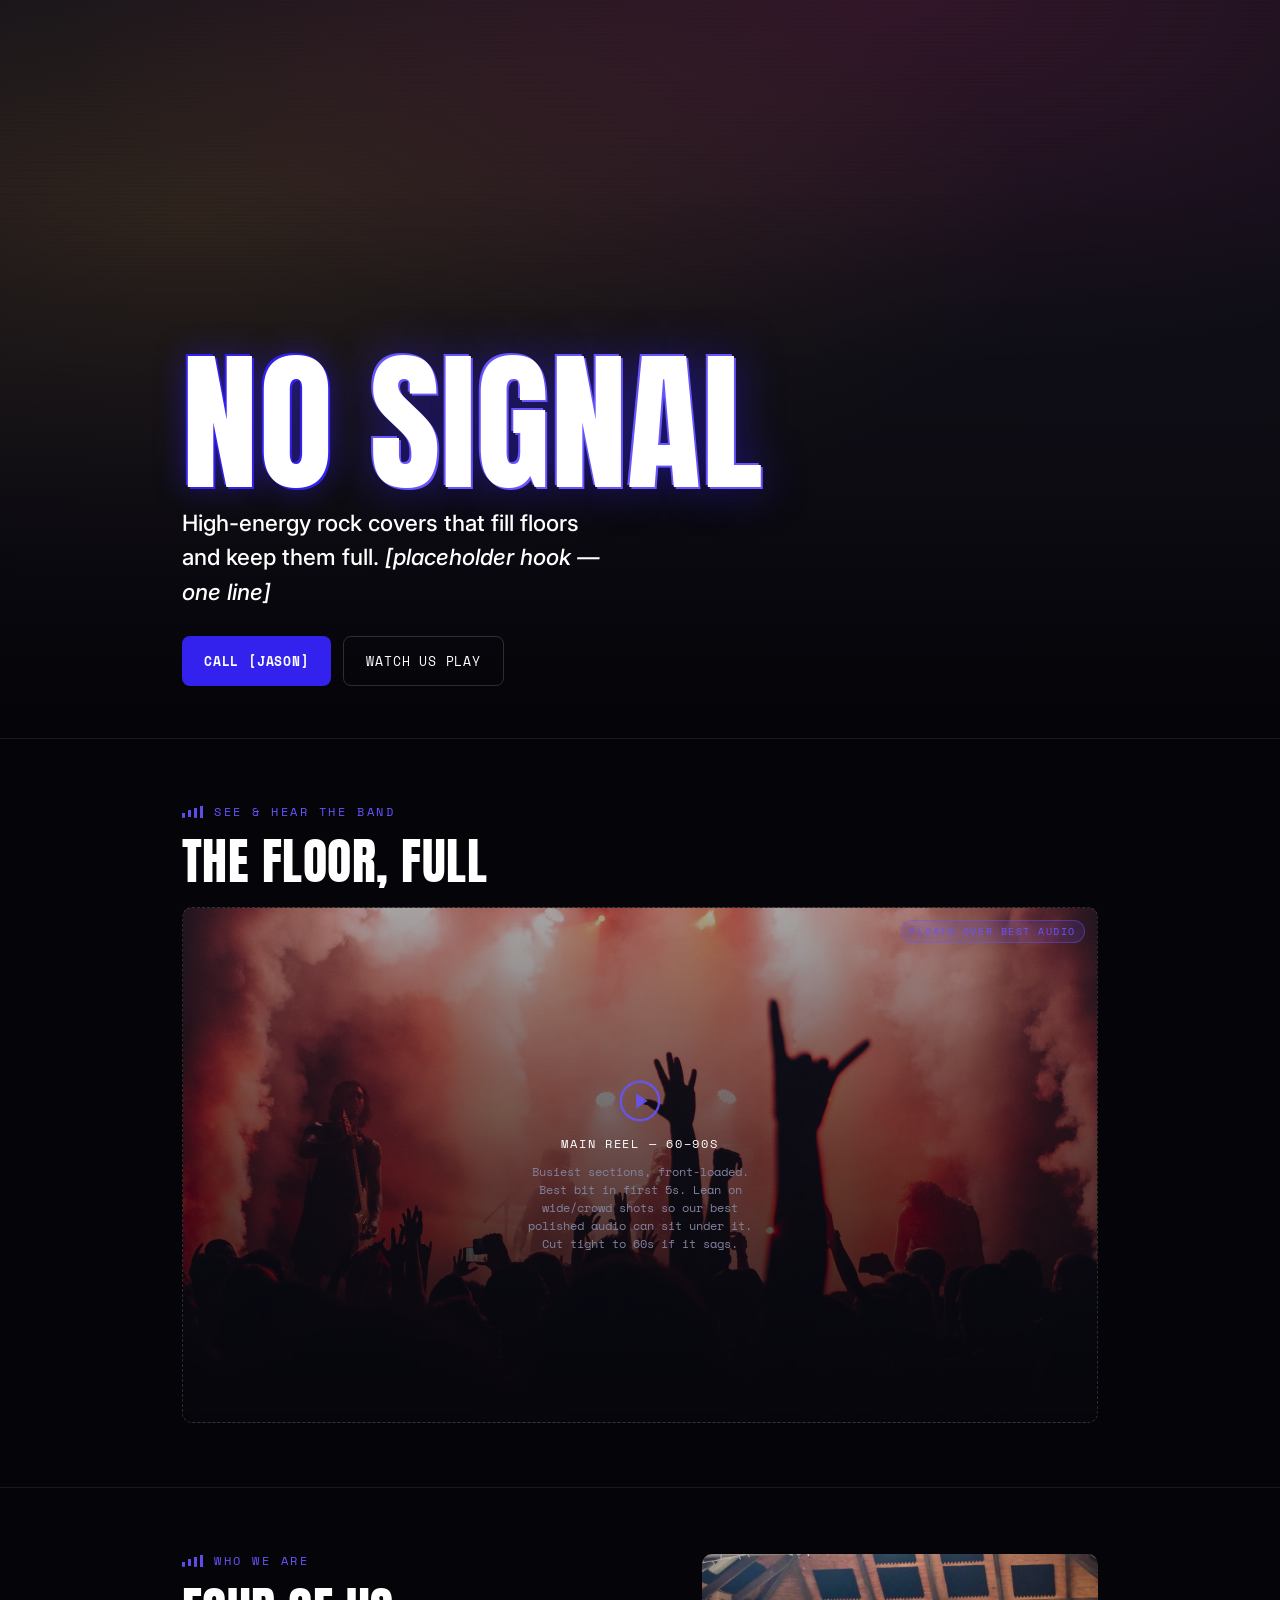
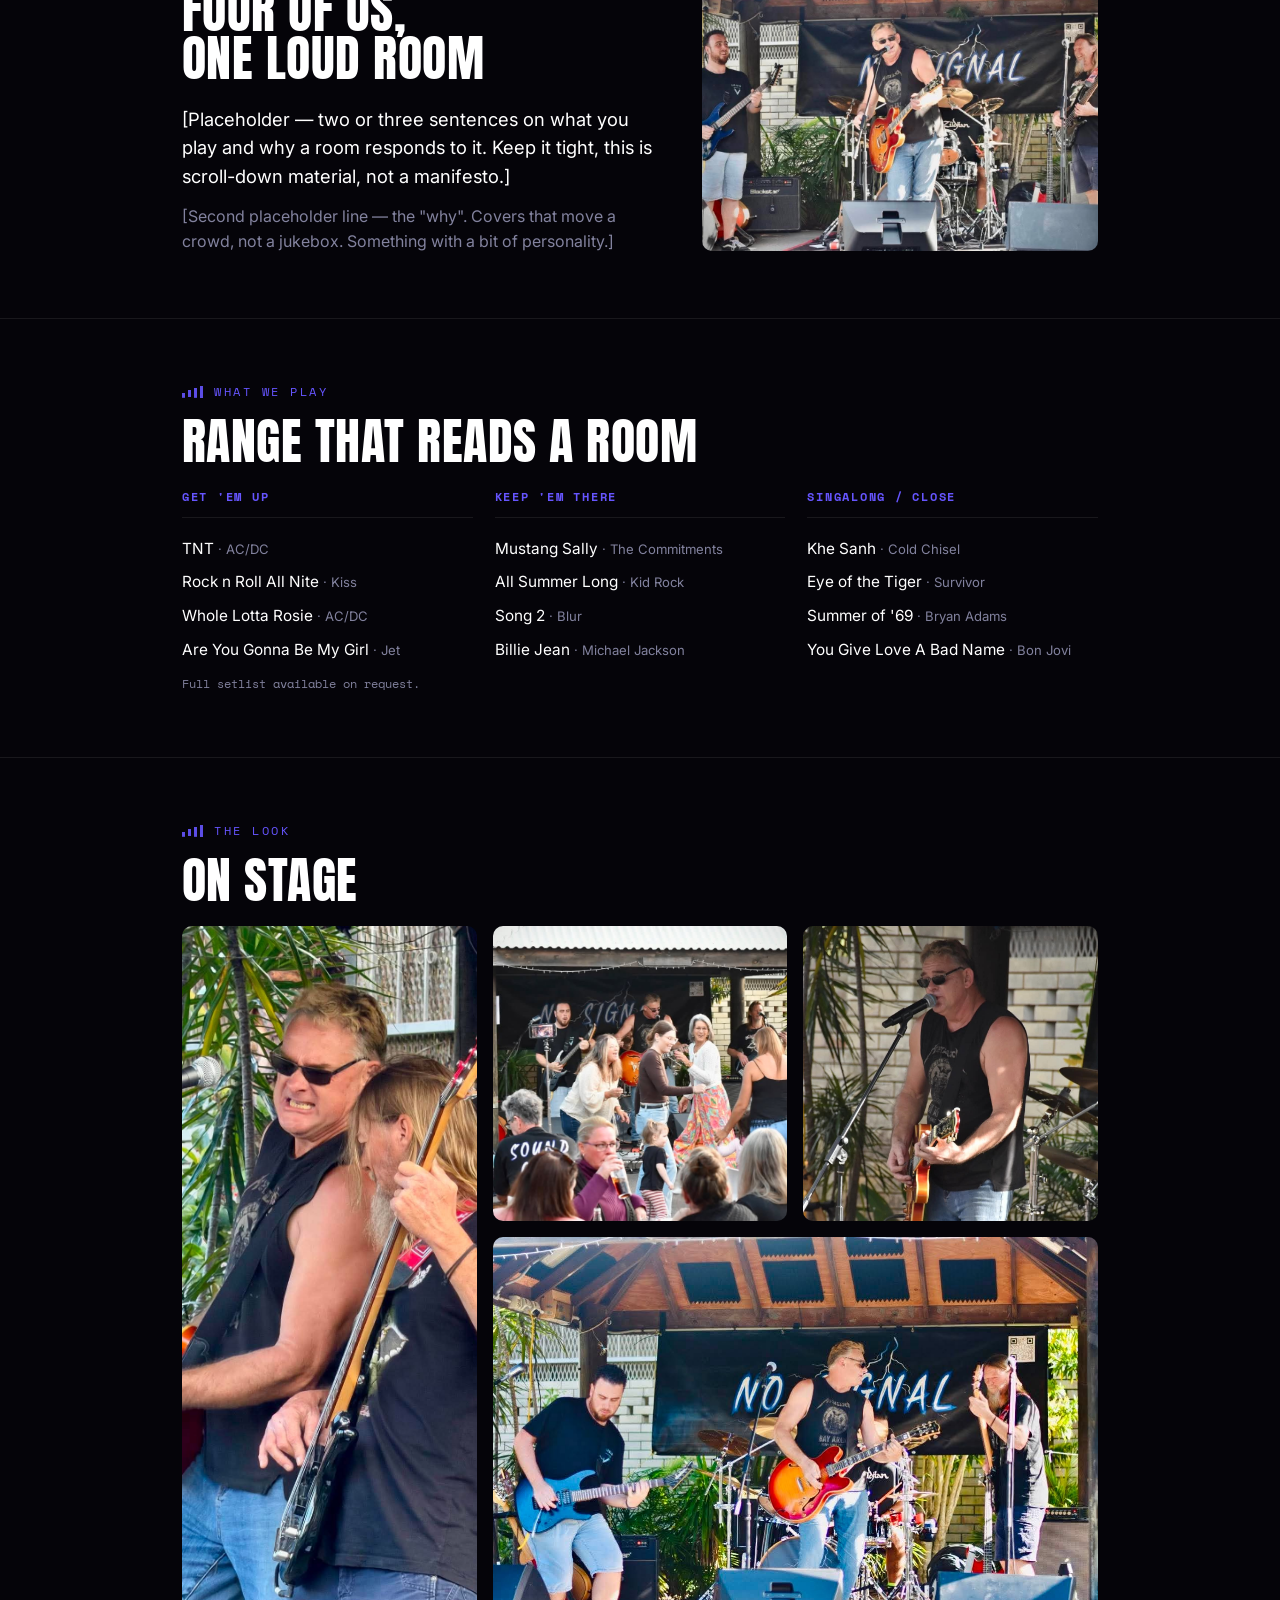
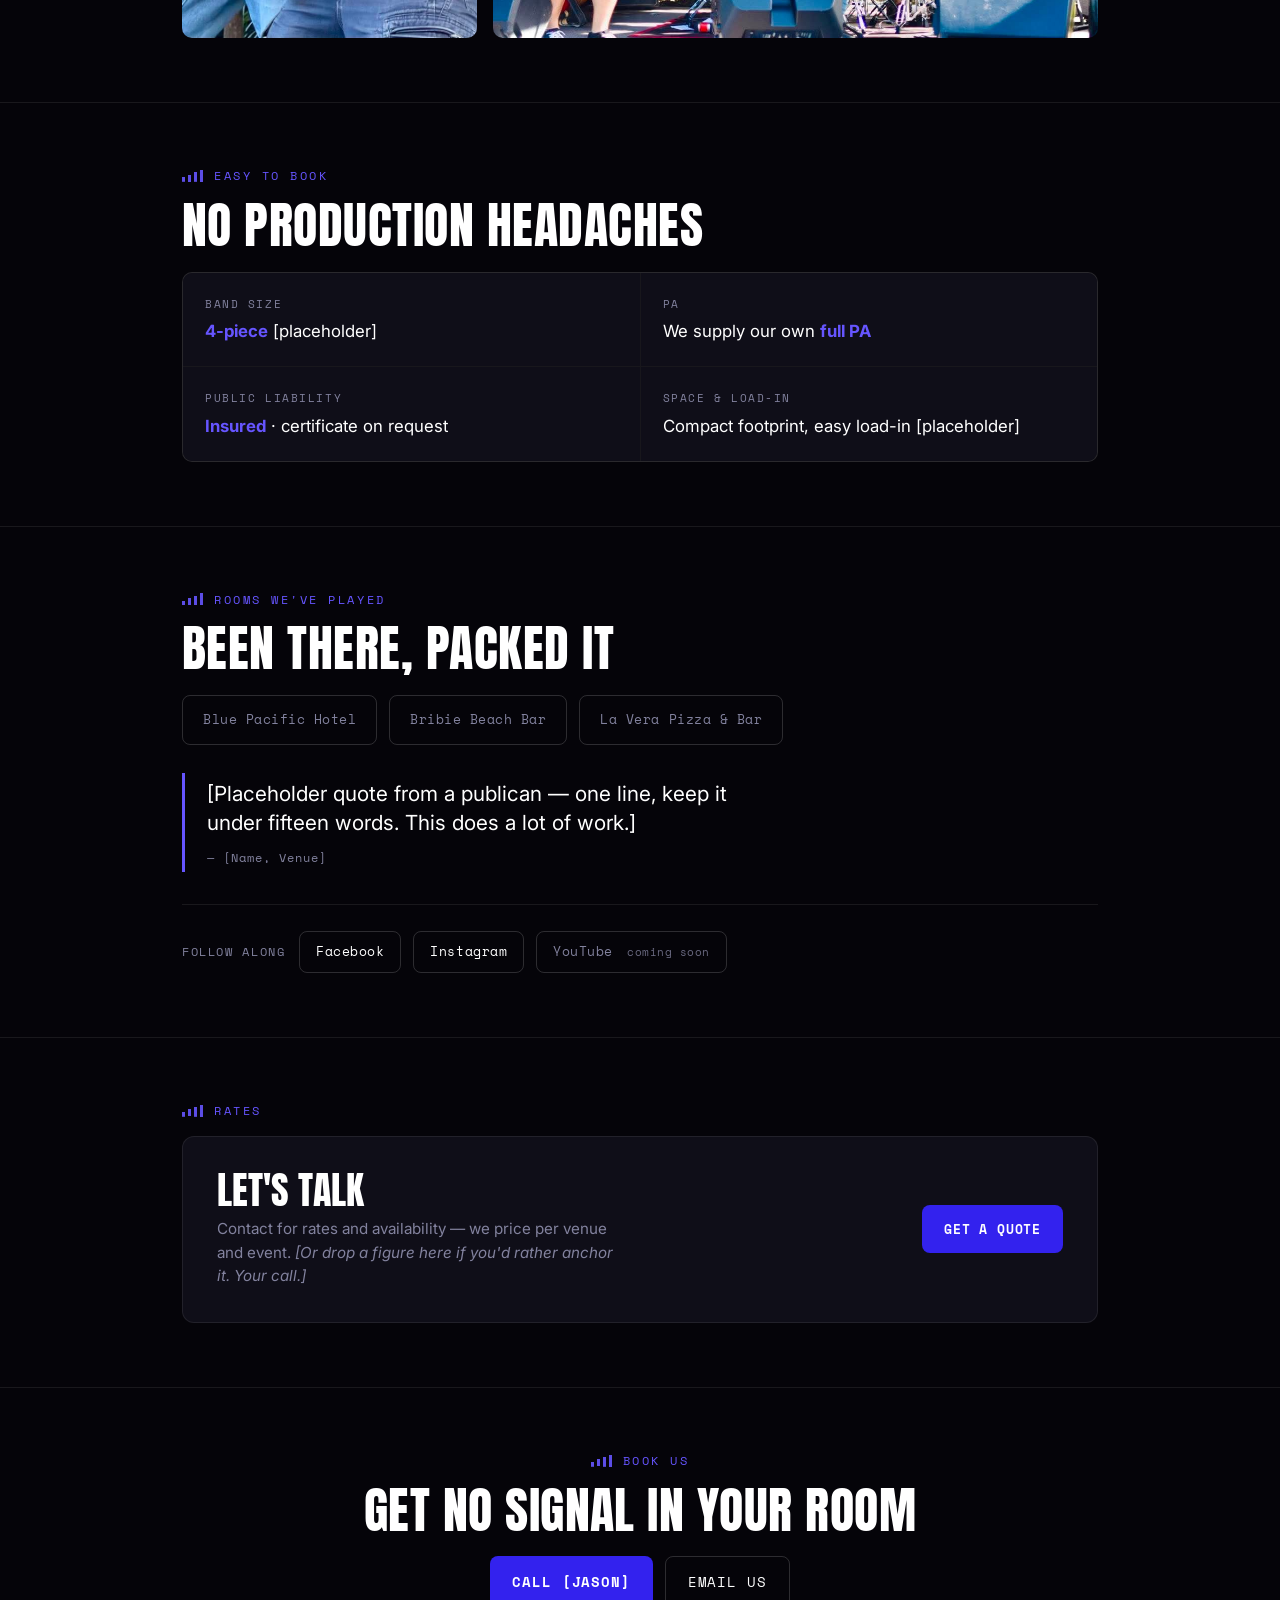
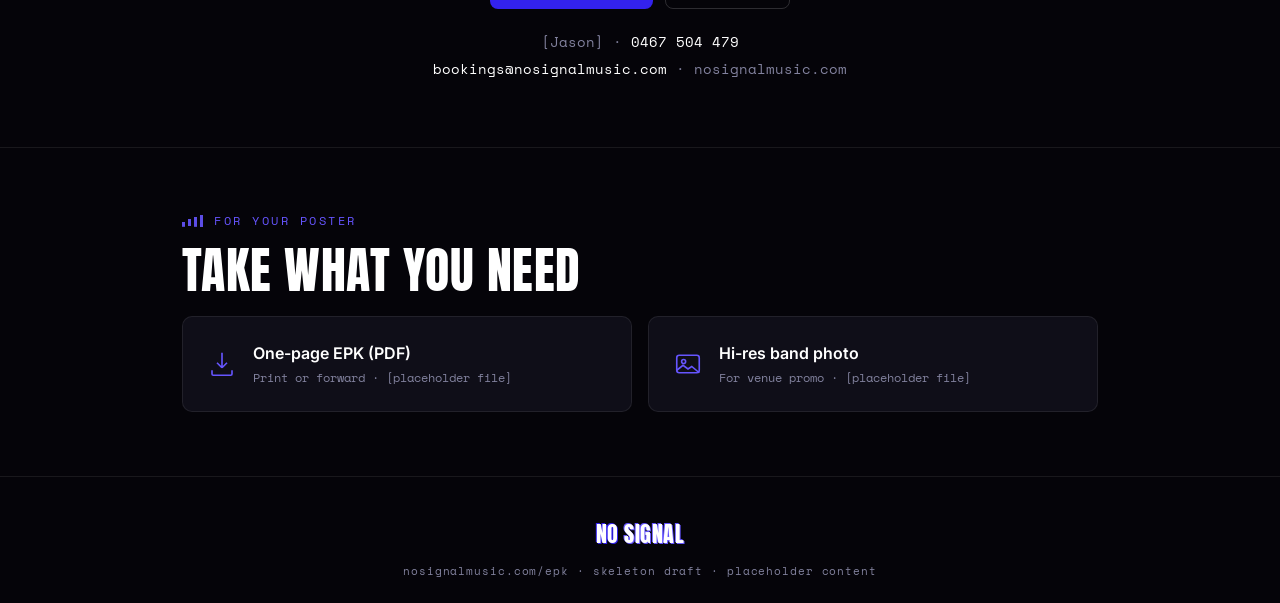
==== epk/index.html @ 26cad5c0 "Add EPK sub-site at /epk Standalone one-page EPK for handing to prospective venues, built to match t" ====
<!DOCTYPE html>
<html lang="en">
<head>
<meta charset="UTF-8">
<meta name="viewport" content="width=device-width, initial-scale=1.0">
<title>No Signal — EPK</title>
<link rel="preconnect" href="https://fonts.googleapis.com">
<link rel="preconnect" href="https://fonts.gstatic.com" crossorigin>
<link href="https://fonts.googleapis.com/css2?family=Anton&family=Inter:wght@400;500;600;700&family=Space+Mono:wght@400;700&display=swap" rel="stylesheet">
<style>
  :root{
    --ink:#050409;
    --panel:#0F0E18;
    --panel-2:#171625;
    --blue:#3322EE;
    --blue-bright:#6655FF;
    --glow:rgba(51,34,238,.5);
    --magenta:#E23E7A;
    --paper:#FFFFFF;
    --muted:#82829E;
    --line:rgba(255,255,255,0.08);
    --line-strong:rgba(255,255,255,0.16);
    --display:'Anton',Impact,sans-serif;
    --body:'Inter',system-ui,sans-serif;
    --mono:'Space Mono',ui-monospace,monospace;
    --maxw:960px;
  }

  *{box-sizing:border-box;margin:0;padding:0;}

  html{scroll-behavior:smooth;}

  body{
    background:var(--ink);
    color:var(--paper);
    font-family:var(--body);
    line-height:1.55;
    -webkit-font-smoothing:antialiased;
    padding-bottom:64px; /* room for mobile contact bar */
  }

  .wrap{max-width:var(--maxw);margin:0 auto;padding:0 22px;}

  /* ---- shared type ---- */
  .eyebrow{
    font-family:var(--mono);
    font-size:.72rem;
    letter-spacing:.22em;
    text-transform:uppercase;
    color:var(--blue-bright);
    display:flex;align-items:center;gap:10px;
    margin-bottom:16px;
  }
  .eyebrow::before{
    content:"";
    display:inline-block;
    width:22px;height:12px;
    background:
      linear-gradient(var(--blue-bright),var(--blue-bright)) 0 100%/3px 40% no-repeat,
      linear-gradient(var(--blue-bright),var(--blue-bright)) 6px 100%/3px 62% no-repeat,
      linear-gradient(var(--blue-bright),var(--blue-bright)) 12px 100%/3px 82% no-repeat,
      linear-gradient(var(--blue-bright),var(--blue-bright)) 18px 100%/3px 100% no-repeat;
    opacity:.9;
  }

  h2.section-title{
    font-family:var(--display);
    font-weight:400;
    font-size:clamp(2rem,5.5vw,3.1rem);
    line-height:.98;
    letter-spacing:.01em;
    text-transform:uppercase;
    margin-bottom:22px;
  }

  section{padding:64px 0;border-top:1px solid var(--line);}

  /* ---- placeholder slots (the content map) ---- */
  .slot{
    position:relative;
    border:1.5px dashed var(--line-strong);
    border-radius:10px;
    background:
      repeating-linear-gradient(45deg,rgba(255,255,255,.012) 0 12px,transparent 12px 24px),
      var(--panel);
    display:flex;flex-direction:column;align-items:center;justify-content:center;
    text-align:center;
    padding:28px 22px;
    gap:10px;
    color:var(--muted);
  }
  .slot .glyph{color:var(--blue-bright);opacity:.85;}
  .slot .slot-label{
    font-family:var(--mono);
    font-size:.78rem;
    letter-spacing:.14em;
    text-transform:uppercase;
    color:var(--paper);
  }
  .slot .slot-spec{
    font-family:var(--mono);
    font-size:.72rem;
    color:var(--muted);
    max-width:34ch;
  }
  .slot.sync-critical{border-color:var(--magenta);}
  .slot.sync-critical .glyph{color:var(--magenta);}
  .tag{
    font-family:var(--mono);
    font-size:.6rem;letter-spacing:.16em;text-transform:uppercase;
    padding:3px 8px;border-radius:999px;
    position:absolute;top:12px;right:12px;
  }
  .tag.sc{background:rgba(226,62,122,.14);color:var(--magenta);border:1px solid rgba(226,62,122,.4);}
  .tag.fl{background:rgba(102,85,255,.14);color:var(--blue-bright);border:1px solid rgba(102,85,255,.4);}

  .video-slot{aspect-ratio:16/9;}
  .photo-slot{aspect-ratio:4/3;}
  .photo-frame{position:relative;border-radius:10px;overflow:hidden;background:var(--panel);}
  .photo-frame img{width:100%;height:100%;object-fit:cover;display:block;}

  /* ---- HERO ---- */
  .hero{
    position:relative;
    border-top:none;
    padding:0;
    min-height:82vh;
    display:flex;align-items:flex-end;
    overflow:hidden;
  }
  .hero-media{
    position:absolute;inset:0;
    background:
      radial-gradient(120% 90% at 70% 0%,rgba(226,62,122,.16),transparent 55%),
      radial-gradient(120% 90% at 15% 30%,rgba(242,169,59,.14),transparent 55%),
      var(--panel);
    display:flex;align-items:center;justify-content:center;
  }
  /* scanline / lost-signal texture — the name motif */
  .hero-media::after{
    content:"";position:absolute;inset:0;
    background:repeating-linear-gradient(to bottom,rgba(255,255,255,.035) 0 1px,transparent 1px 4px);
    mix-blend-mode:overlay;pointer-events:none;
    animation:drift 8s linear infinite;
  }
  @keyframes drift{from{background-position:0 0;}to{background-position:0 40px;}}
  .hero-media .slot{
    border:none;background:none;
  }
  .hero-media .glyph{width:56px;height:56px;}
  .hero-video{
    position:absolute;inset:0;
    width:100%;height:100%;
    object-fit:cover;
  }
  .hero-scrim{
    position:absolute;inset:0;
    background:linear-gradient(to top,var(--ink) 4%,rgba(12,11,16,.5) 40%,transparent 75%);
    pointer-events:none;
  }
  .hero-content{position:relative;z-index:2;width:100%;padding-bottom:52px;}
  .hero-name{
    font-family:var(--display);
    font-weight:400;
    font-size:clamp(4.2rem,17vw,9.5rem);
    line-height:.82;
    text-transform:uppercase;
    letter-spacing:.005em;
    color:var(--paper);
    text-shadow:2px 2px 0 var(--blue),-2px -2px 0 var(--blue),0 0 30px var(--glow);
  }
  .hero-name .sig{text-shadow:2px 2px 0 var(--blue-bright),-2px -2px 0 var(--blue-bright),0 0 44px var(--glow);}
  .hero-hook{
    font-size:clamp(1.05rem,2.6vw,1.4rem);
    color:var(--paper);
    max-width:30ch;
    margin:20px 0 26px;
    font-weight:500;
  }
  .cta-row{display:flex;flex-wrap:wrap;gap:12px;}
  .btn{
    font-family:var(--mono);
    font-size:.82rem;letter-spacing:.06em;text-transform:uppercase;
    text-decoration:none;
    padding:14px 22px;border-radius:8px;
    display:inline-flex;align-items:center;gap:9px;
    transition:transform .12s ease,background .2s ease,border-color .2s ease;
  }
  .btn-primary{background:var(--blue);color:#fff;font-weight:700;}
  .btn-primary:hover{transform:translateY(-2px);background:var(--blue-bright);box-shadow:0 0 16px var(--glow);}
  .btn-ghost{border:1px solid var(--line-strong);color:var(--paper);}
  .btn-ghost:hover{border-color:var(--blue-bright);color:var(--blue-bright);}

  /* ---- who we are ---- */
  .split{display:grid;grid-template-columns:1.1fr .9fr;gap:36px;align-items:center;}
  .lede{font-size:1.15rem;color:var(--paper);}
  .lede + p{color:var(--muted);margin-top:14px;}

  /* ---- setlist ---- */
  .setlist-grid{display:grid;grid-template-columns:repeat(3,1fr);gap:22px;}
  .set-col h3{
    font-family:var(--mono);font-size:.78rem;letter-spacing:.14em;text-transform:uppercase;
    color:var(--blue-bright);margin-bottom:14px;padding-bottom:10px;border-bottom:1px solid var(--line);
  }
  .set-col ul{list-style:none;}
  .set-col li{padding:5px 0;color:var(--paper);font-size:.96rem;}
  .set-col li span{color:var(--muted);font-size:.82rem;}
  .placeholder-note{color:var(--muted);font-family:var(--mono);font-size:.72rem;margin-top:8px;}

  /* ---- gallery ---- */
  .gallery{display:grid;grid-template-columns:repeat(3,1fr);gap:16px;}
  .gallery .photo-slot{aspect-ratio:1/1;}
  .gallery .tall{grid-row:span 2;aspect-ratio:auto;}
  .gallery .wide{grid-column:span 2;aspect-ratio:auto;}

  /* ---- logistics ---- */
  .spec-list{display:grid;grid-template-columns:repeat(2,1fr);gap:1px;background:var(--line);border:1px solid var(--line);border-radius:10px;overflow:hidden;}
  .spec-item{background:var(--panel);padding:22px;}
  .spec-item .k{font-family:var(--mono);font-size:.7rem;letter-spacing:.14em;text-transform:uppercase;color:var(--muted);margin-bottom:6px;}
  .spec-item .v{font-size:1.05rem;color:var(--paper);}
  .spec-item .v strong{color:var(--blue-bright);}

  /* ---- social proof ---- */
  .venues{display:flex;flex-wrap:wrap;gap:12px;margin-bottom:28px;}
  .venue-chip{
    border:1px solid var(--line-strong);border-radius:8px;
    padding:14px 20px;font-family:var(--mono);font-size:.8rem;color:var(--muted);
    letter-spacing:.04em;
  }
  blockquote{
    border-left:3px solid var(--blue-bright);
    padding:6px 0 6px 22px;
    font-size:1.3rem;line-height:1.4;color:var(--paper);
    max-width:44ch;
  }
  blockquote cite{display:block;font-style:normal;font-family:var(--mono);font-size:.76rem;color:var(--muted);margin-top:12px;letter-spacing:.08em;}

  /* ---- follow row ---- */
  .follow-row{display:flex;flex-wrap:wrap;align-items:center;gap:12px;margin-top:32px;padding-top:26px;border-top:1px solid var(--line);}
  .follow-label{font-family:var(--mono);font-size:.72rem;letter-spacing:.14em;text-transform:uppercase;color:var(--muted);margin-right:2px;}
  .follow-link{
    font-family:var(--mono);font-size:.8rem;letter-spacing:.04em;
    text-decoration:none;color:var(--paper);
    border:1px solid var(--line-strong);border-radius:8px;
    padding:10px 16px;transition:border-color .2s ease,color .2s ease;
  }
  .follow-link:hover{border-color:var(--blue-bright);color:var(--blue-bright);}
  .follow-link.is-soon{color:var(--muted);}
  .follow-link.is-soon .soon-tag{color:var(--muted);font-size:.68rem;margin-left:6px;opacity:.8;}

  /* ---- rates ---- */
  .rates-box{
    background:var(--panel);border:1px solid var(--line);border-radius:12px;
    padding:34px;display:flex;flex-wrap:wrap;gap:28px;align-items:center;justify-content:space-between;
  }
  .rates-box .big{font-family:var(--display);font-size:2.4rem;text-transform:uppercase;line-height:1;}
  .rates-box .sub{color:var(--muted);font-size:.95rem;margin-top:8px;max-width:40ch;}

  /* ---- contact ---- */
  .contact-final{text-align:center;}
  .contact-final .btn{font-size:.9rem;}
  .contact-lines{font-family:var(--mono);color:var(--muted);margin-top:20px;font-size:.85rem;line-height:2;}
  .contact-lines a{color:var(--paper);text-decoration:none;}
  .contact-lines a:hover{color:var(--blue-bright);}

  /* ---- downloads ---- */
  .downloads{display:grid;grid-template-columns:repeat(2,1fr);gap:16px;}
  .dl-card{
    border:1px solid var(--line);border-radius:10px;background:var(--panel);
    padding:24px;display:flex;align-items:center;gap:16px;
    text-decoration:none;color:var(--paper);transition:border-color .2s ease;
  }
  .dl-card:hover{border-color:var(--blue-bright);}
  .dl-card .glyph{color:var(--blue-bright);flex-shrink:0;}
  .dl-card .t{font-weight:600;}
  .dl-card .d{font-family:var(--mono);font-size:.72rem;color:var(--muted);margin-top:3px;}

  footer{padding:40px 0 24px;border-top:1px solid var(--line);text-align:center;}
  footer .mark{font-family:var(--display);font-size:1.4rem;text-transform:uppercase;letter-spacing:.02em;color:var(--paper);text-shadow:1px 1px 0 var(--blue),-1px -1px 0 var(--blue);}
  footer .mark .sig{text-shadow:1px 1px 0 var(--blue-bright),-1px -1px 0 var(--blue-bright);}
  footer small{display:block;color:var(--muted);font-family:var(--mono);font-size:.7rem;margin-top:10px;letter-spacing:.08em;}

  /* ---- sticky mobile contact bar ---- */
  .contact-bar{
    position:fixed;left:0;right:0;bottom:0;z-index:50;
    display:grid;grid-template-columns:1fr 1fr;
    background:var(--panel-2);border-top:1px solid var(--line-strong);
  }
  .contact-bar a{
    padding:18px;text-align:center;text-decoration:none;
    font-family:var(--mono);font-size:.82rem;letter-spacing:.08em;text-transform:uppercase;
    color:var(--paper);display:flex;align-items:center;justify-content:center;gap:8px;
  }
  .contact-bar a:first-child{border-right:1px solid var(--line-strong);color:var(--blue-bright);}

  /* ---- responsive ---- */
  @media(max-width:760px){
    .split{grid-template-columns:1fr;gap:24px;}
    .setlist-grid{grid-template-columns:1fr;}
    .gallery{grid-template-columns:repeat(2,1fr);}
    .gallery .tall{grid-row:auto;}
    .spec-list{grid-template-columns:1fr;}
    .downloads{grid-template-columns:1fr;}
    section{padding:52px 0;}
  }
  @media(min-width:761px){
    .contact-bar{display:none;}
    body{padding-bottom:0;}
  }

  @media(prefers-reduced-motion:reduce){
    *{animation:none!important;scroll-behavior:auto!important;transition:none!important;}
  }

  a:focus-visible,.btn:focus-visible{outline:2px solid var(--blue-bright);outline-offset:3px;}
</style>
</head>
<body>

<!-- ============ 1. HERO ============ -->
<header class="hero">
  <div class="hero-media">
    <!-- TEMP placeholder footage — swap for real band video. Source: Mixkit "Audience at a concert" (mixkit.co/free-stock-video/audience-at-a-concert-4269), Mixkit Stock Video Free License (commercial use OK, no attribution required). -->
    <video id="hero-video" class="hero-video" muted loop playsinline preload="auto">
      <source src="media/hero-placeholder.mp4" type="video/mp4">
    </video>
  </div>
  <div class="hero-scrim"></div>
  <div class="hero-content wrap">
    <h1 class="hero-name">NO <span class="sig">SIGNAL</span></h1>
    <p class="hero-hook">High-energy rock covers that fill floors and keep them full. <em>[placeholder hook — one line]</em></p>
    <div class="cta-row">
      <a class="btn btn-primary" href="tel:+61467504479">Call [Jason]</a>
      <a class="btn btn-ghost" href="#reel">Watch us play</a>
    </div>
  </div>
</header>

<!-- ============ 2. HIGHLIGHT REEL ============ -->
<section id="reel">
  <div class="wrap">
    <div class="eyebrow">See &amp; hear the band</div>
    <h2 class="section-title">The floor, full</h2>
    <!-- TEMP thumbnail — swap for a real reel poster frame. Source: Pexels photo by Sebastian Ervi (pexels.com/photo/people-in-concert-1763075), Pexels License (commercial use OK, no attribution required). -->
    <div class="slot video-slot" style="background:linear-gradient(rgba(5,4,9,.35),rgba(5,4,9,.88)),url('media/reel-thumbnail.jpg') center/cover no-repeat;">
      <span class="tag fl">Floats over best audio</span>
      <svg class="glyph" width="46" height="46" viewBox="0 0 24 24" fill="none" stroke="currentColor" stroke-width="1.3">
        <circle cx="12" cy="12" r="10"/><polygon points="10,8 16,12 10,16" fill="currentColor" stroke="none"/>
      </svg>
      <div class="slot-label">Main reel — 60–90s</div>
      <div class="slot-spec">Busiest sections, front-loaded. Best bit in first 5s. Lean on wide/crowd shots so our best polished audio can sit under it. Cut tight to 60s if it sags.</div>
    </div>
  </div>
</section>

<!-- ============ 3. WHO WE ARE ============ -->
<section>
  <div class="wrap split">
    <div>
      <div class="eyebrow">Who we are</div>
      <h2 class="section-title">Four of us,<br>one loud room</h2>
      <p class="lede">[Placeholder — two or three sentences on what you play and why a room responds to it. Keep it tight, this is scroll-down material, not a manifesto.]</p>
      <p>[Second placeholder line — the "why". Covers that move a crowd, not a jukebox. Something with a bit of personality.]</p>
    </div>
    <div class="photo-frame photo-slot">
      <img src="media/hero_band.jpg" alt="No Signal performing live on stage">
    </div>
  </div>
</section>

<!-- ============ 4. SETLIST ============ -->
<section>
  <div class="wrap">
    <div class="eyebrow">What we play</div>
    <h2 class="section-title">Range that reads a room</h2>
    <div class="setlist-grid">
      <div class="set-col">
        <h3>Get 'em up</h3>
        <ul>
          <li>TNT <span>· AC/DC</span></li>
          <li>Rock n Roll All Nite <span>· Kiss</span></li>
          <li>Whole Lotta Rosie <span>· AC/DC</span></li>
          <li>Are You Gonna Be My Girl <span>· Jet</span></li>
        </ul>
      </div>
      <div class="set-col">
        <h3>Keep 'em there</h3>
        <ul>
          <li>Mustang Sally <span>· The Commitments</span></li>
          <li>All Summer Long <span>· Kid Rock</span></li>
          <li>Song 2 <span>· Blur</span></li>
          <li>Billie Jean <span>· Michael Jackson</span></li>
        </ul>
      </div>
      <div class="set-col">
        <h3>Singalong / close</h3>
        <ul>
          <li>Khe Sanh <span>· Cold Chisel</span></li>
          <li>Eye of the Tiger <span>· Survivor</span></li>
          <li>Summer of '69 <span>· Bryan Adams</span></li>
          <li>You Give Love A Bad Name <span>· Bon Jovi</span></li>
        </ul>
      </div>
    </div>
    <p class="placeholder-note">Full setlist available on request.</p>
  </div>
</section>

<!-- ============ 5. GALLERY / THE LOOK ============ -->
<section>
  <div class="wrap">
    <div class="eyebrow">The look</div>
    <h2 class="section-title">On stage</h2>
    <div class="gallery">
      <div class="photo-frame photo-slot tall">
        <img src="media/action.jpg" alt="No Signal — action shot on stage">
      </div>
      <div class="photo-frame photo-slot">
        <img src="media/crowd.jpg" alt="Crowd reaction at a No Signal show">
      </div>
      <div class="photo-frame photo-slot">
        <img src="media/singer.jpg" alt="No Signal singer performing at the mic">
      </div>
      <div class="photo-frame photo-slot wide">
        <img src="media/full_band.jpg" alt="No Signal — full band on stage">
      </div>
    </div>
  </div>
</section>

<!-- ============ 6. LOGISTICS ============ -->
<section>
  <div class="wrap">
    <div class="eyebrow">Easy to book</div>
    <h2 class="section-title">No production headaches</h2>
    <div class="spec-list">
      <div class="spec-item"><div class="k">Band size</div><div class="v"><strong>4-piece</strong> [placeholder]</div></div>
      <div class="spec-item"><div class="k">PA</div><div class="v">We supply our own <strong>full PA</strong></div></div>
      <div class="spec-item"><div class="k">Public liability</div><div class="v"><strong>Insured</strong> · certificate on request</div></div>
      <div class="spec-item"><div class="k">Space &amp; load-in</div><div class="v">Compact footprint, easy load-in [placeholder]</div></div>
    </div>
  </div>
</section>

<!-- ============ 7. SOCIAL PROOF ============ -->
<section>
  <div class="wrap">
    <div class="eyebrow">Rooms we've played</div>
    <h2 class="section-title">Been there, packed it</h2>
    <div class="venues">
      <div class="venue-chip">Blue Pacific Hotel</div>
      <div class="venue-chip">Bribie Beach Bar</div>
      <div class="venue-chip">La Vera Pizza &amp; Bar</div>
    </div>
    <blockquote>
      [Placeholder quote from a publican — one line, keep it under fifteen words. This does a lot of work.]
      <cite>— [Name, Venue]</cite>
    </blockquote>
    <div class="follow-row">
      <span class="follow-label">Follow along</span>
      <a class="follow-link" href="https://www.facebook.com/profile.php?id=61578885463673" target="_blank" rel="noopener">Facebook</a>
      <a class="follow-link" href="https://www.instagram.com/no_signal_bribie" target="_blank" rel="noopener">Instagram</a>
      <span class="follow-link is-soon">YouTube <span class="soon-tag">coming soon</span></span>
    </div>
  </div>
</section>

<!-- ============ 8. RATES ============ -->
<section>
  <div class="wrap">
    <div class="eyebrow">Rates</div>
    <div class="rates-box">
      <div>
        <div class="big">Let's talk</div>
        <div class="sub">Contact for rates and availability — we price per venue and event. <em>[Or drop a figure here if you'd rather anchor it. Your call.]</em></div>
      </div>
      <a class="btn btn-primary" href="tel:+61467504479">Get a quote</a>
    </div>
  </div>
</section>

<!-- ============ 9. CONTACT ============ -->
<section>
  <div class="wrap contact-final">
    <div class="eyebrow" style="justify-content:center;">Book us</div>
    <h2 class="section-title">Get No Signal in your room</h2>
    <div class="cta-row" style="justify-content:center;">
      <a class="btn btn-primary" href="tel:+61467504479">Call [Jason]</a>
      <a class="btn btn-ghost" href="mailto:bookings@nosignalmusic.com">Email us</a>
    </div>
    <div class="contact-lines">
      [Jason] · <a href="tel:+61467504479">0467 504 479</a><br>
      <a href="mailto:bookings@nosignalmusic.com">bookings@nosignalmusic.com</a> · nosignalmusic.com
    </div>
  </div>
</section>

<!-- ============ 10. DOWNLOADS ============ -->
<section>
  <div class="wrap">
    <div class="eyebrow">For your poster</div>
    <h2 class="section-title">Take what you need</h2>
    <div class="downloads">
      <a class="dl-card" href="#">
        <svg class="glyph" width="30" height="30" viewBox="0 0 24 24" fill="none" stroke="currentColor" stroke-width="1.3"><path d="M12 3v12m0 0l-4-4m4 4l4-4"/><path d="M4 17v3a1 1 0 001 1h14a1 1 0 001-1v-3"/></svg>
        <div><div class="t">One-page EPK (PDF)</div><div class="d">Print or forward · [placeholder file]</div></div>
      </a>
      <a class="dl-card" href="#">
        <svg class="glyph" width="30" height="30" viewBox="0 0 24 24" fill="none" stroke="currentColor" stroke-width="1.3"><rect x="3" y="5" width="18" height="14" rx="2"/><circle cx="8.5" cy="10" r="1.6"/><path d="M3 17l5-4 4 3 3-2 6 5"/></svg>
        <div><div class="t">Hi-res band photo</div><div class="d">For venue promo · [placeholder file]</div></div>
      </a>
    </div>
  </div>
</section>

<footer>
  <div class="wrap">
    <div class="mark">NO <span class="sig">SIGNAL</span></div>
    <small>nosignalmusic.com/epk · skeleton draft · placeholder content</small>
  </div>
</footer>

<!-- sticky mobile contact bar -->
<nav class="contact-bar" aria-label="Quick contact">
  <a href="tel:+61467504479">Call</a>
  <a href="mailto:bookings@nosignalmusic.com">Email</a>
</nav>

<script>
  var heroVideo = document.getElementById('hero-video');
  if (heroVideo && !window.matchMedia('(prefers-reduced-motion: reduce)').matches) {
    heroVideo.play().catch(function(){});
  }
</script>

</body>
</html>
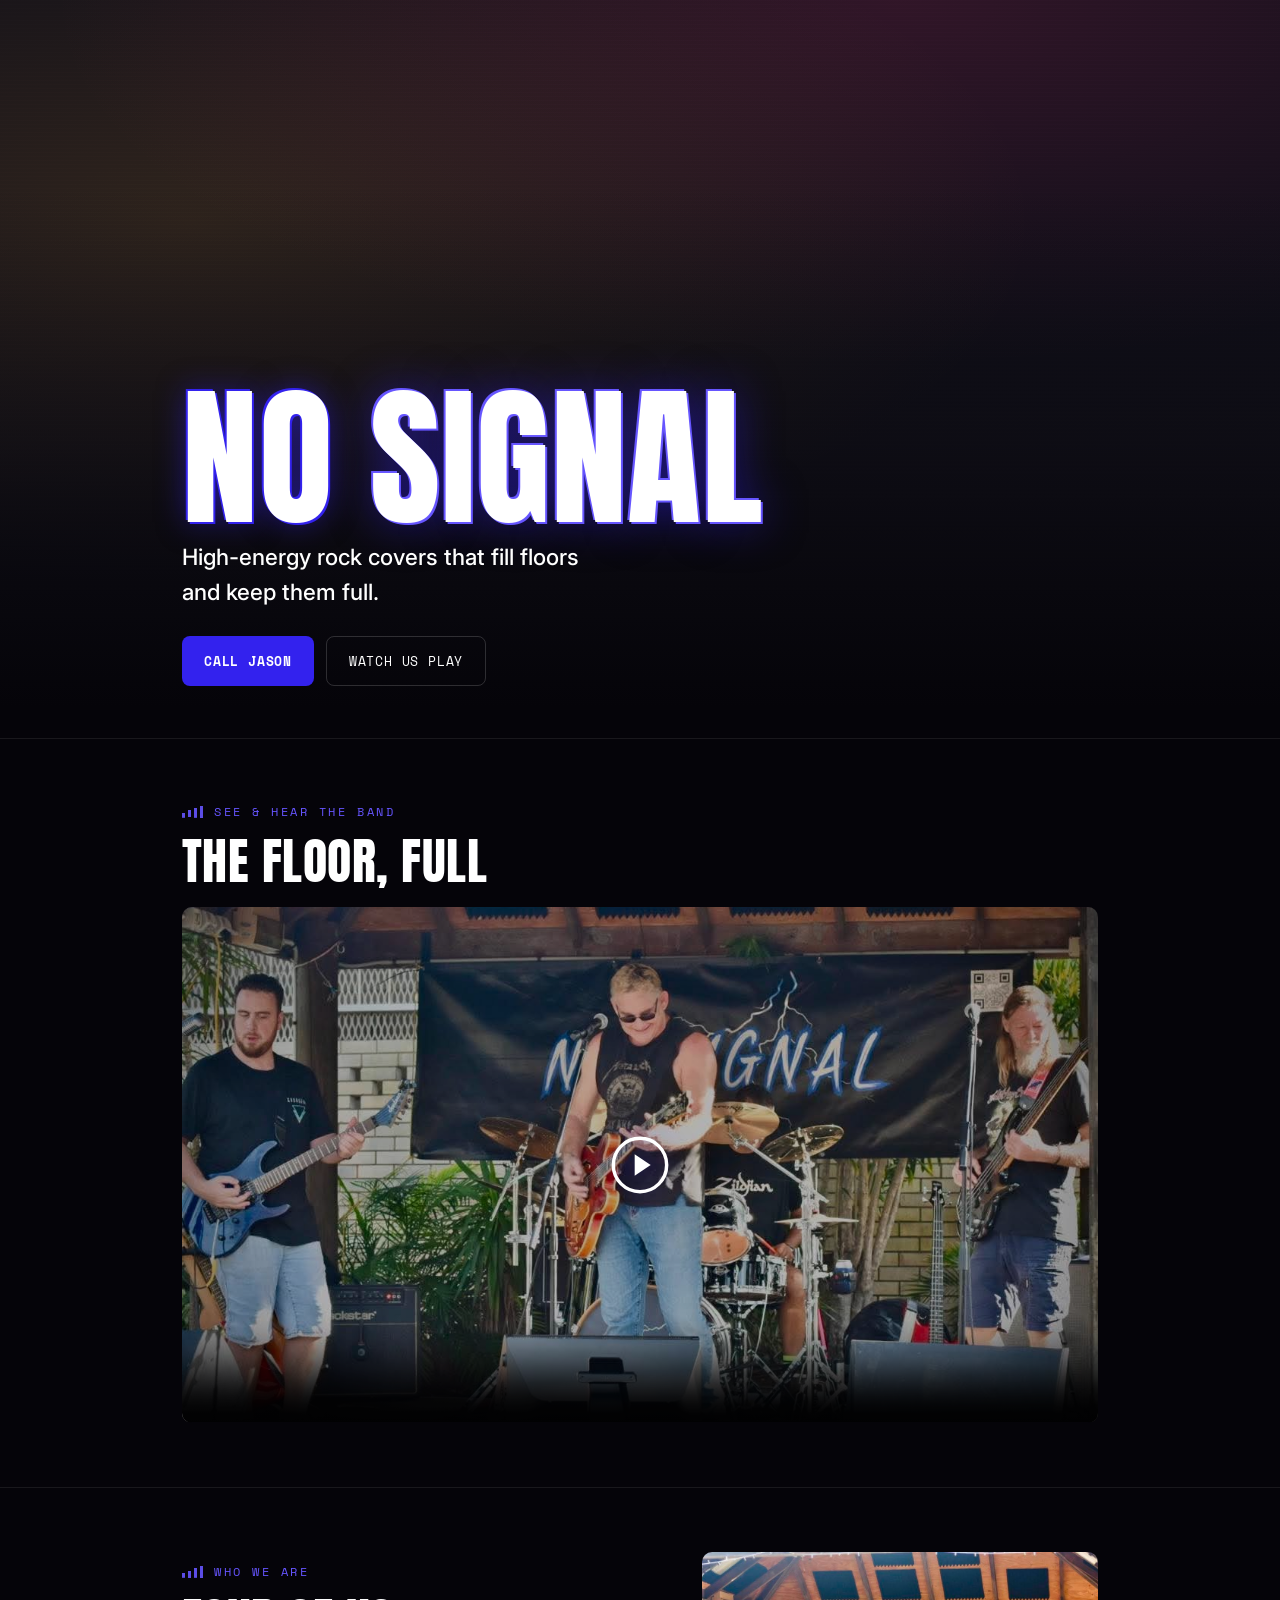
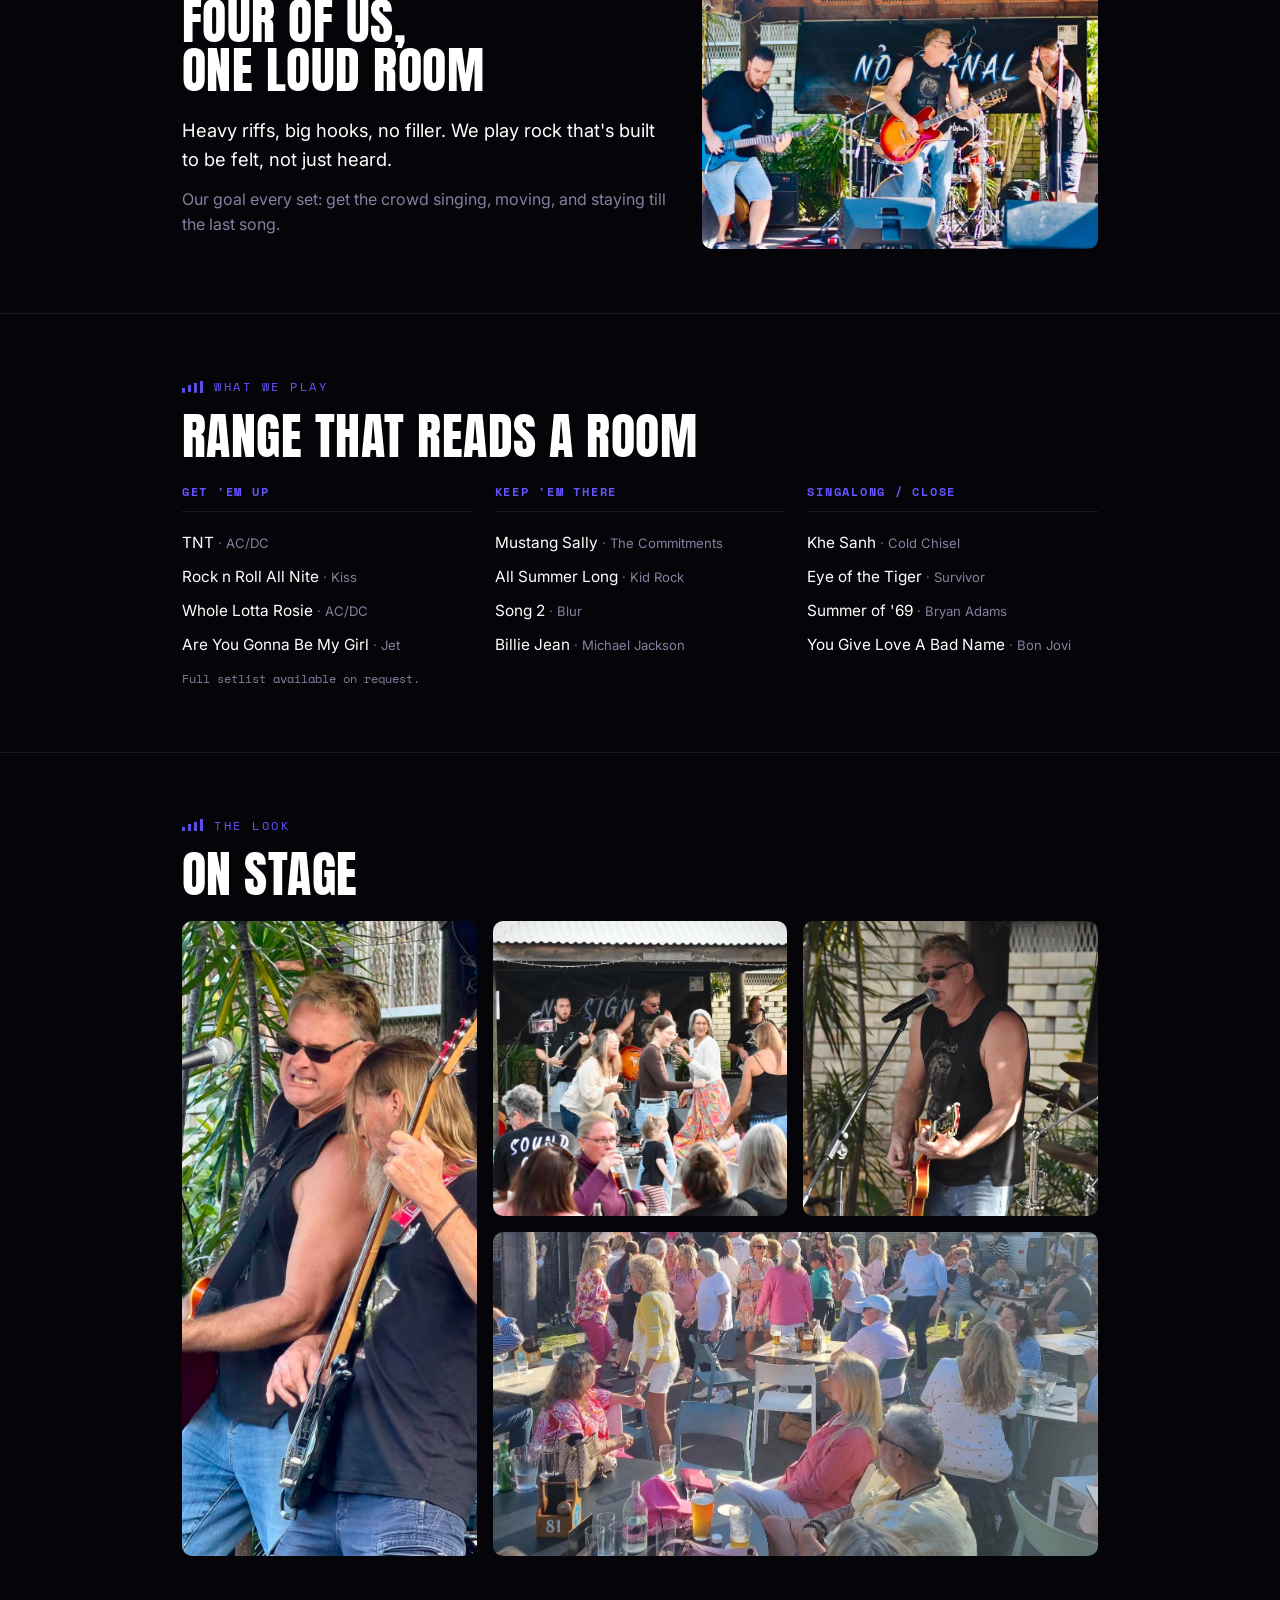
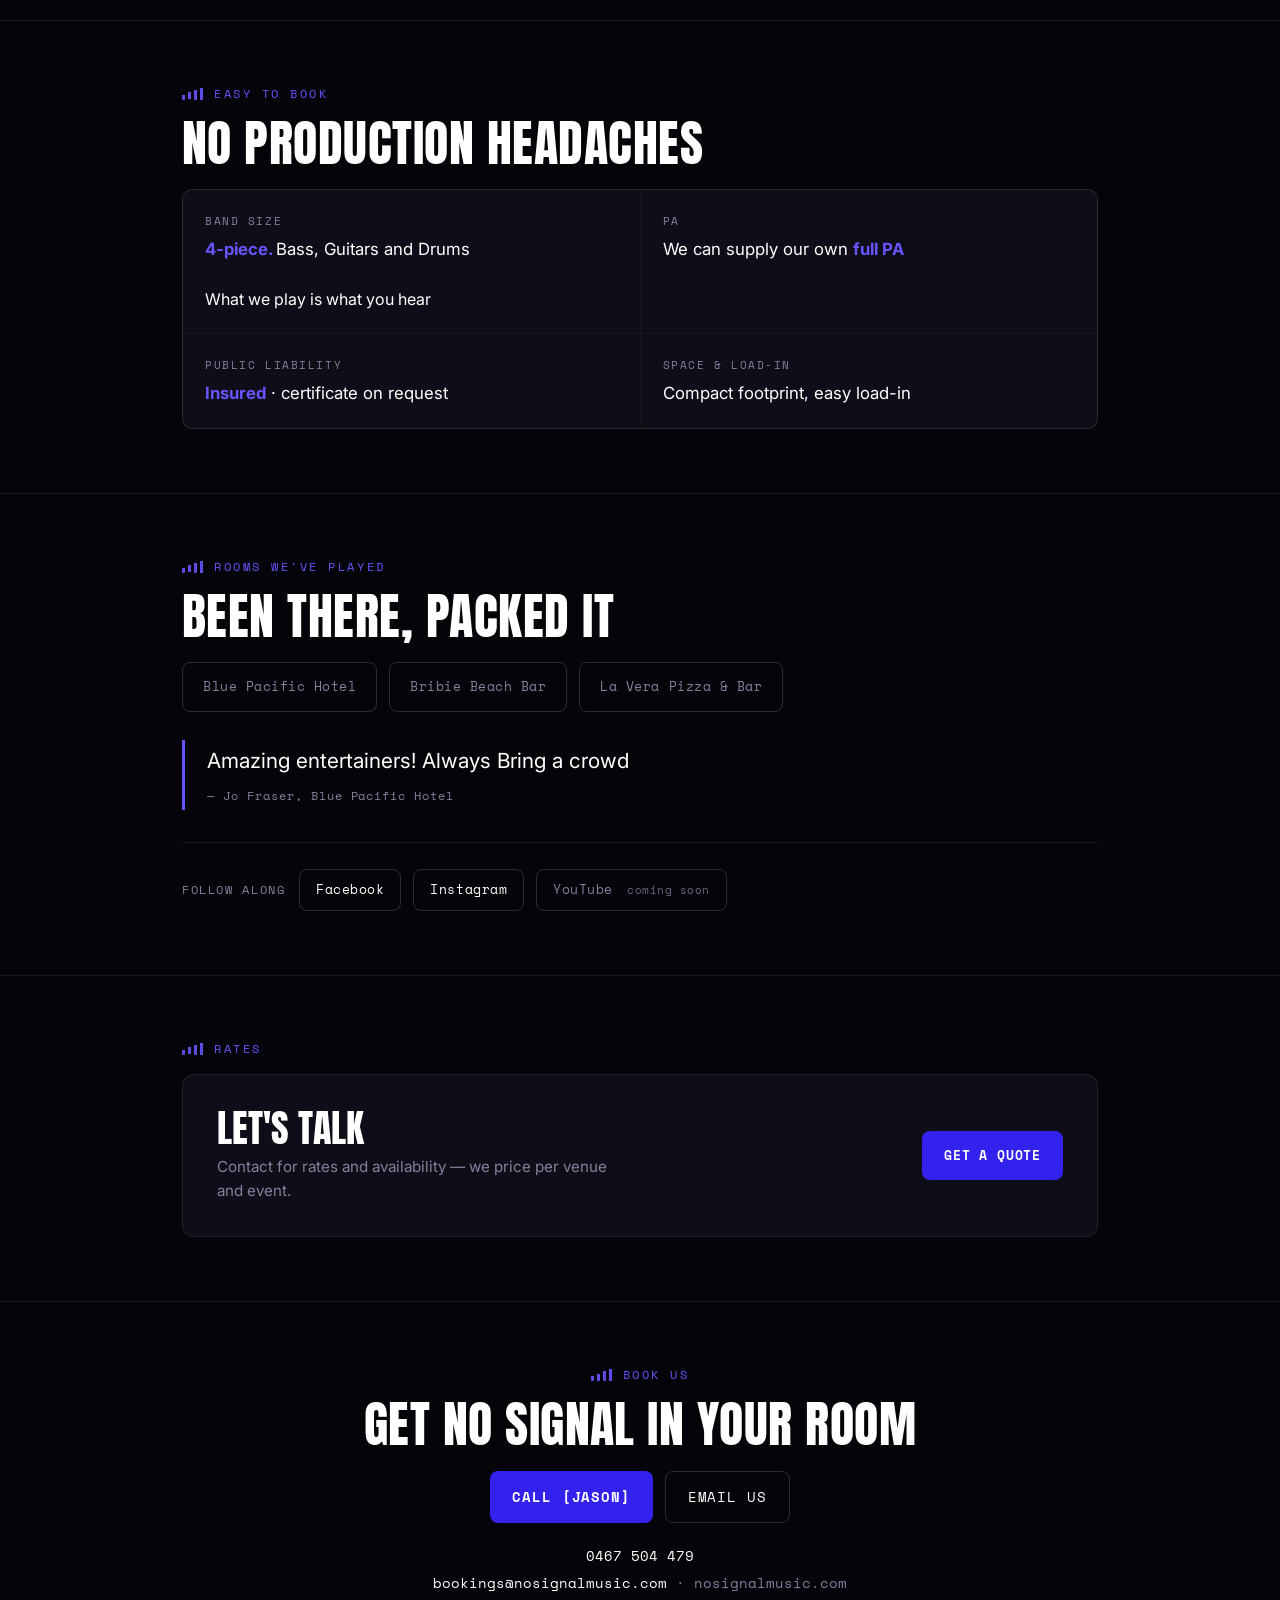
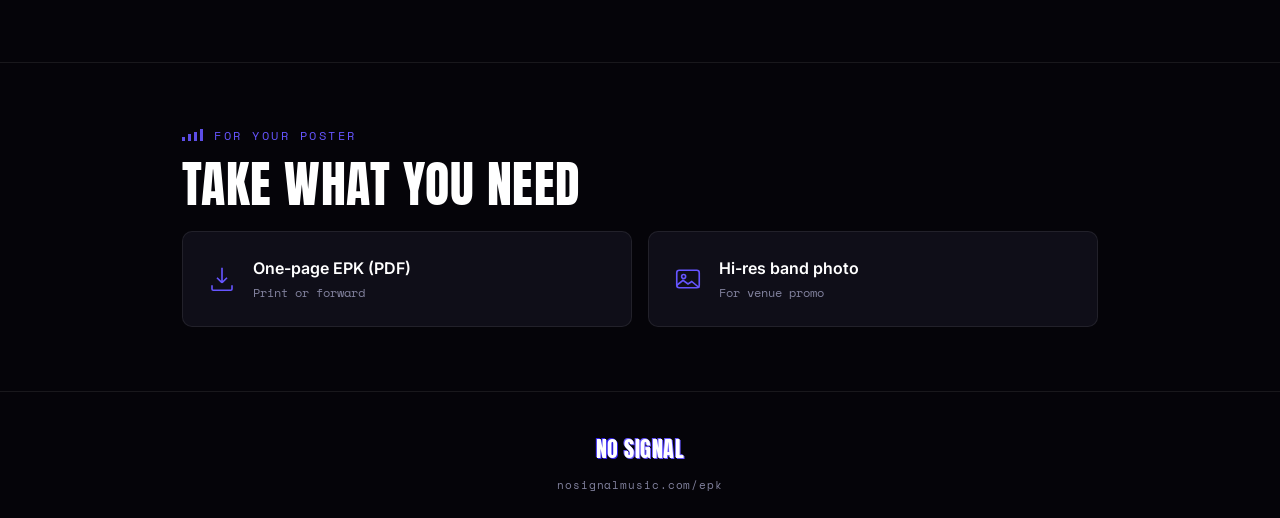
==== commit 1aa737ee: "Add EPK main video, play overlay, EPK PDF download, and banner photo download - Replace highlight re" ====
--- a/epk/index.html
+++ b/epk/index.html
@@ -115,6 +115,22 @@
   .tag.fl{background:rgba(102,85,255,.14);color:var(--blue-bright);border:1px solid rgba(102,85,255,.4);}
 
   .video-slot{aspect-ratio:16/9;}
+  .video-frame{position:relative;}
+  .video-play-overlay{
+    position:absolute;inset:0;
+    display:flex;align-items:center;justify-content:center;
+    background:rgba(5,4,9,.28);
+    cursor:pointer;border:none;padding:0;
+    transition:background .2s ease;
+  }
+  .video-play-overlay .glyph{
+    color:#fff;
+    filter:drop-shadow(0 0 14px var(--glow));
+    transition:transform .2s ease,color .2s ease;
+  }
+  .video-play-overlay:hover{background:rgba(5,4,9,.42);}
+  .video-play-overlay:hover .glyph{transform:scale(1.12);color:var(--blue-bright);}
+  .video-play-overlay.is-hidden{display:none;}
   .photo-slot{aspect-ratio:4/3;}
   .photo-frame{position:relative;border-radius:10px;overflow:hidden;background:var(--panel);}
   .photo-frame img{width:100%;height:100%;object-fit:cover;display:block;}
@@ -328,9 +344,9 @@
   <div class="hero-scrim"></div>
   <div class="hero-content wrap">
     <h1 class="hero-name">NO <span class="sig">SIGNAL</span></h1>
-    <p class="hero-hook">High-energy rock covers that fill floors and keep them full. <em>[placeholder hook — one line]</em></p>
+    <p class="hero-hook">High-energy rock covers that fill floors and keep them full.</p>
     <div class="cta-row">
-      <a class="btn btn-primary" href="tel:+61467504479">Call [Jason]</a>
+      <a class="btn btn-primary" href="tel:+61467504479">Call Jason</a>
       <a class="btn btn-ghost" href="#reel">Watch us play</a>
     </div>
   </div>
@@ -341,14 +357,16 @@
   <div class="wrap">
     <div class="eyebrow">See &amp; hear the band</div>
     <h2 class="section-title">The floor, full</h2>
-    <!-- TEMP thumbnail — swap for a real reel poster frame. Source: Pexels photo by Sebastian Ervi (pexels.com/photo/people-in-concert-1763075), Pexels License (commercial use OK, no attribution required). -->
-    <div class="slot video-slot" style="background:linear-gradient(rgba(5,4,9,.35),rgba(5,4,9,.88)),url('media/reel-thumbnail.jpg') center/cover no-repeat;">
-      <span class="tag fl">Floats over best audio</span>
-      <svg class="glyph" width="46" height="46" viewBox="0 0 24 24" fill="none" stroke="currentColor" stroke-width="1.3">
-        <circle cx="12" cy="12" r="10"/><polygon points="10,8 16,12 10,16" fill="currentColor" stroke="none"/>
-      </svg>
-      <div class="slot-label">Main reel — 60–90s</div>
-      <div class="slot-spec">Busiest sections, front-loaded. Best bit in first 5s. Lean on wide/crowd shots so our best polished audio can sit under it. Cut tight to 60s if it sags.</div>
+    <div class="video-slot video-frame" style="border-radius:10px;overflow:hidden;background:var(--panel);">
+      <video id="reel-video" controls preload="metadata" poster="media/reel-thumbnail.jpg" style="width:100%;height:100%;object-fit:cover;display:block;">
+        <source src="media/NoSignal_reel.mp4" type="video/mp4">
+        Your browser doesn't support this video format.
+      </video>
+      <button type="button" id="reel-play-overlay" class="video-play-overlay" aria-label="Play video">
+        <svg class="glyph" width="64" height="64" viewBox="0 0 24 24" fill="none" stroke="currentColor" stroke-width="1.3">
+          <circle cx="12" cy="12" r="10"/><polygon points="10,8 16,12 10,16" fill="currentColor" stroke="none"/>
+        </svg>
+      </button>
     </div>
   </div>
 </section>
@@ -359,11 +377,11 @@
     <div>
       <div class="eyebrow">Who we are</div>
       <h2 class="section-title">Four of us,<br>one loud room</h2>
-      <p class="lede">[Placeholder — two or three sentences on what you play and why a room responds to it. Keep it tight, this is scroll-down material, not a manifesto.]</p>
-      <p>[Second placeholder line — the "why". Covers that move a crowd, not a jukebox. Something with a bit of personality.]</p>
+      <p class="lede">Heavy riffs, big hooks, no filler. We play rock that's built to be felt, not just heard.</p>
+      <p>Our goal every set: get the crowd singing, moving, and staying till the last song.</p>
     </div>
     <div class="photo-frame photo-slot">
-      <img src="media/hero_band.jpg" alt="No Signal performing live on stage">
+      <img src="media/full_band.jpg" alt="No Signal performing live on stage">
     </div>
   </div>
 </section>
@@ -422,7 +440,7 @@
         <img src="media/singer.jpg" alt="No Signal singer performing at the mic">
       </div>
       <div class="photo-frame photo-slot wide">
-        <img src="media/full_band.jpg" alt="No Signal — full band on stage">
+        <img src="media/blueys crowd2.jpg" alt="No Signal — full band on stage">
       </div>
     </div>
   </div>
@@ -434,10 +452,10 @@
     <div class="eyebrow">Easy to book</div>
     <h2 class="section-title">No production headaches</h2>
     <div class="spec-list">
-      <div class="spec-item"><div class="k">Band size</div><div class="v"><strong>4-piece</strong> [placeholder]</div></div>
-      <div class="spec-item"><div class="k">PA</div><div class="v">We supply our own <strong>full PA</strong></div></div>
+      <div class="spec-item"><div class="k">Band size</div><div class="v"><strong>4-piece. </strong>Bass, Guitars and Drums</div><br>What we play is what you hear</div>
+      <div class="spec-item"><div class="k">PA</div><div class="v">We can supply our own <strong>full PA</strong></div></div>
       <div class="spec-item"><div class="k">Public liability</div><div class="v"><strong>Insured</strong> · certificate on request</div></div>
-      <div class="spec-item"><div class="k">Space &amp; load-in</div><div class="v">Compact footprint, easy load-in [placeholder]</div></div>
+      <div class="spec-item"><div class="k">Space &amp; load-in</div><div class="v">Compact footprint, easy load-in</div></div>
     </div>
   </div>
 </section>
@@ -453,8 +471,8 @@
       <div class="venue-chip">La Vera Pizza &amp; Bar</div>
     </div>
     <blockquote>
-      [Placeholder quote from a publican — one line, keep it under fifteen words. This does a lot of work.]
-      <cite>— [Name, Venue]</cite>
+      Amazing entertainers! Always Bring a crowd
+      <cite>— Jo Fraser, Blue Pacific Hotel</cite>
     </blockquote>
     <div class="follow-row">
       <span class="follow-label">Follow along</span>
@@ -472,7 +490,7 @@
     <div class="rates-box">
       <div>
         <div class="big">Let's talk</div>
-        <div class="sub">Contact for rates and availability — we price per venue and event. <em>[Or drop a figure here if you'd rather anchor it. Your call.]</em></div>
+        <div class="sub">Contact for rates and availability — we price per venue and event.</em></div>
       </div>
       <a class="btn btn-primary" href="tel:+61467504479">Get a quote</a>
     </div>
@@ -489,7 +507,7 @@
       <a class="btn btn-ghost" href="mailto:bookings@nosignalmusic.com">Email us</a>
     </div>
     <div class="contact-lines">
-      [Jason] · <a href="tel:+61467504479">0467 504 479</a><br>
+      <a href="tel:+61467504479">0467 504 479</a><br>
       <a href="mailto:bookings@nosignalmusic.com">bookings@nosignalmusic.com</a> · nosignalmusic.com
     </div>
   </div>
@@ -501,13 +519,13 @@
     <div class="eyebrow">For your poster</div>
     <h2 class="section-title">Take what you need</h2>
     <div class="downloads">
-      <a class="dl-card" href="#">
+      <a class="dl-card" href="media/No-Signal-EPK.pdf" download="No Signal EPK.pdf">
         <svg class="glyph" width="30" height="30" viewBox="0 0 24 24" fill="none" stroke="currentColor" stroke-width="1.3"><path d="M12 3v12m0 0l-4-4m4 4l4-4"/><path d="M4 17v3a1 1 0 001 1h14a1 1 0 001-1v-3"/></svg>
-        <div><div class="t">One-page EPK (PDF)</div><div class="d">Print or forward · [placeholder file]</div></div>
+        <div><div class="t">One-page EPK (PDF)</div><div class="d">Print or forward</div></div>
       </a>
-      <a class="dl-card" href="#">
+      <a class="dl-card" href="media/No%20Signal%20Banner.jpg" download="No Signal Banner.jpg">
         <svg class="glyph" width="30" height="30" viewBox="0 0 24 24" fill="none" stroke="currentColor" stroke-width="1.3"><rect x="3" y="5" width="18" height="14" rx="2"/><circle cx="8.5" cy="10" r="1.6"/><path d="M3 17l5-4 4 3 3-2 6 5"/></svg>
-        <div><div class="t">Hi-res band photo</div><div class="d">For venue promo · [placeholder file]</div></div>
+        <div><div class="t">Hi-res band photo</div><div class="d">For venue promo</div></div>
       </a>
     </div>
   </div>
@@ -516,7 +534,7 @@
 <footer>
   <div class="wrap">
     <div class="mark">NO <span class="sig">SIGNAL</span></div>
-    <small>nosignalmusic.com/epk · skeleton draft · placeholder content</small>
+    <small>nosignalmusic.com/epk</small>
   </div>
 </footer>
 
@@ -531,6 +549,15 @@
   if (heroVideo && !window.matchMedia('(prefers-reduced-motion: reduce)').matches) {
     heroVideo.play().catch(function(){});
   }
+
+  var reelVideo = document.getElementById('reel-video');
+  var reelOverlay = document.getElementById('reel-play-overlay');
+  if (reelVideo && reelOverlay) {
+    reelOverlay.addEventListener('click', function(){
+      reelOverlay.classList.add('is-hidden');
+      reelVideo.play().catch(function(){});
+    });
+  }
 </script>
 
 </body>
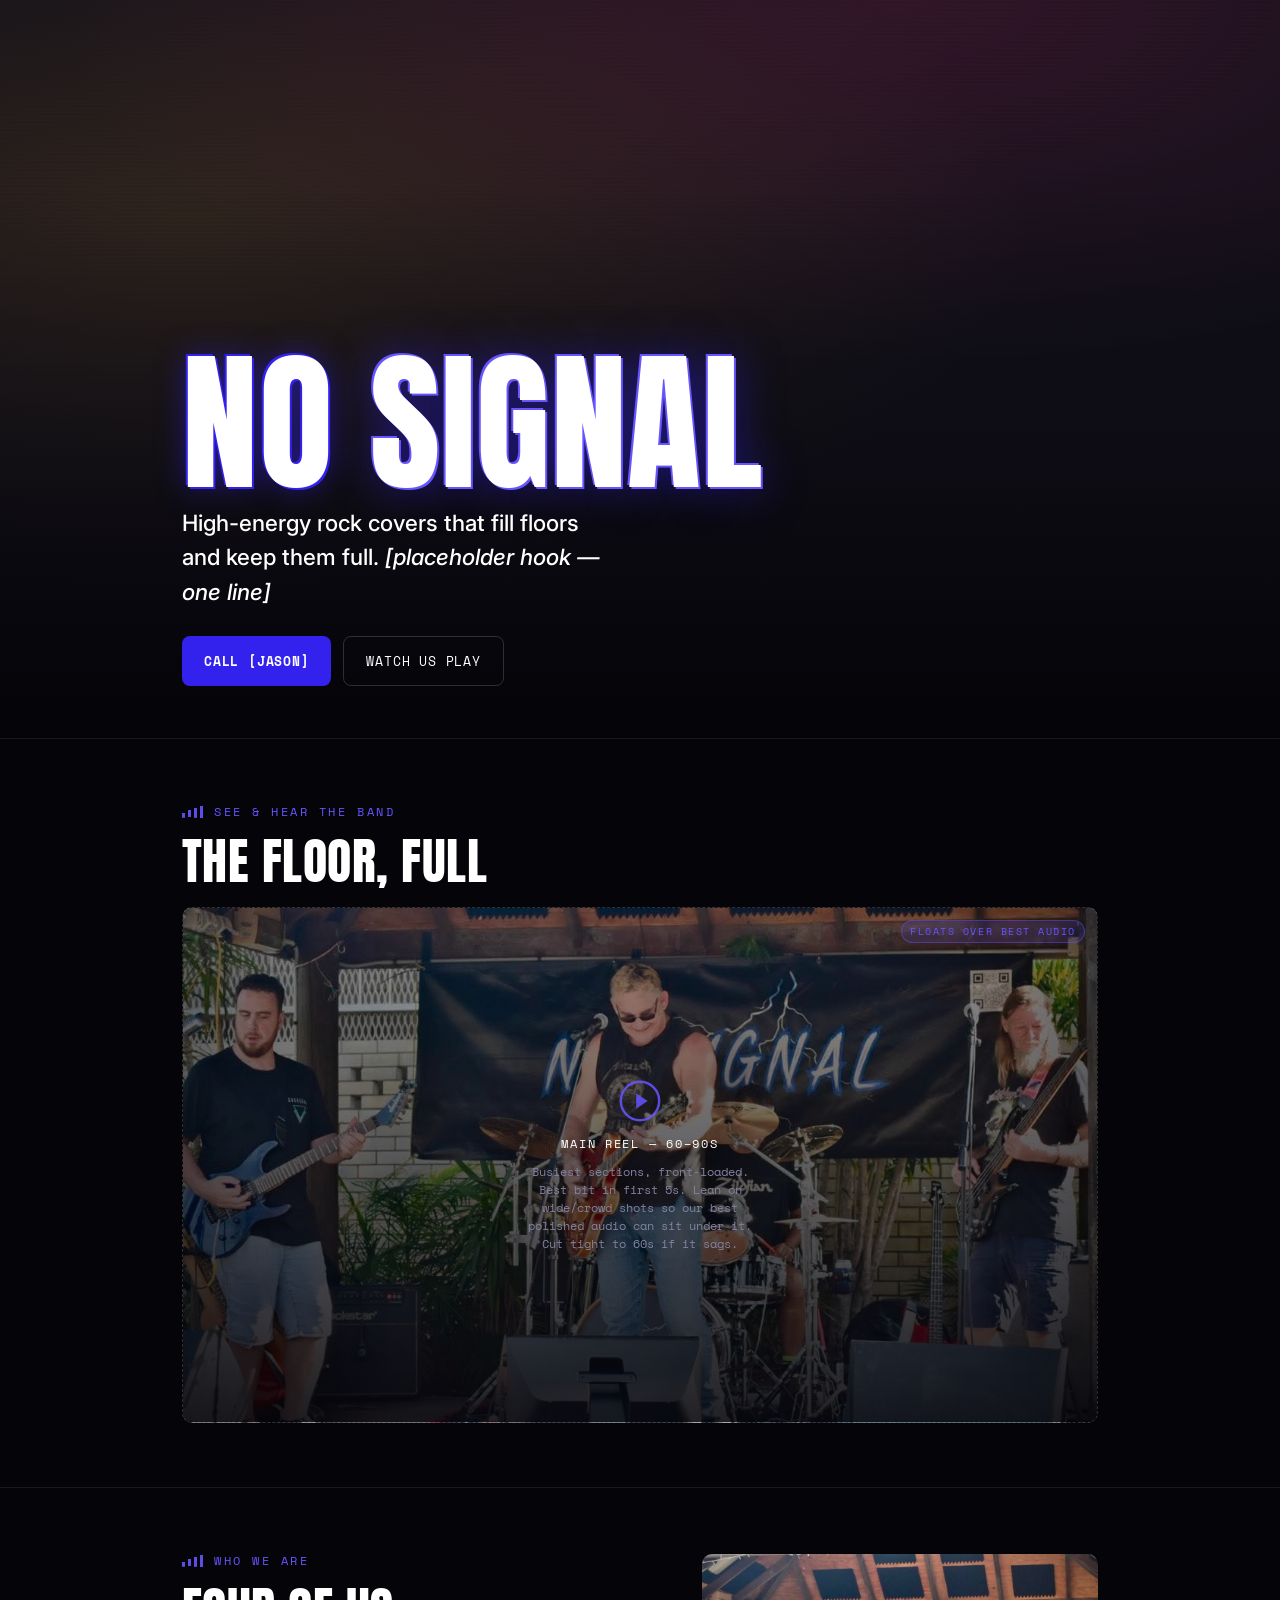
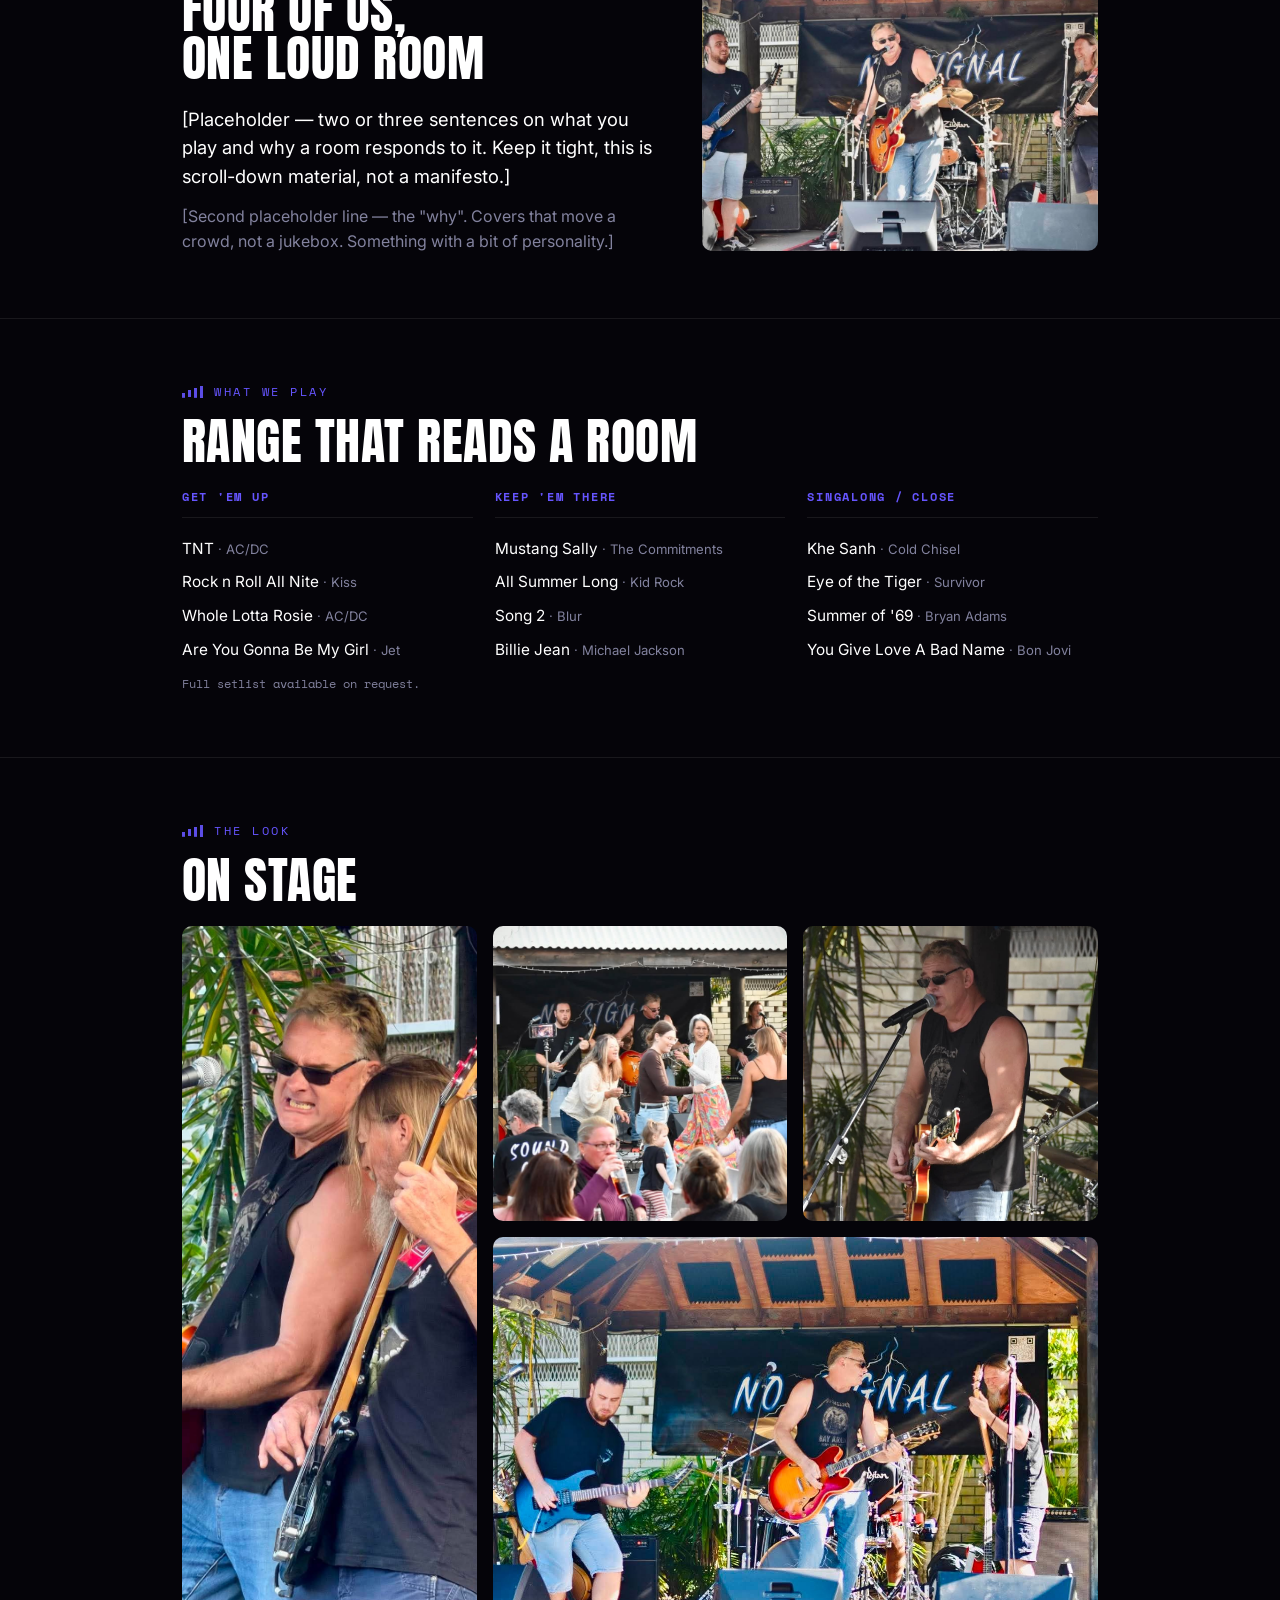
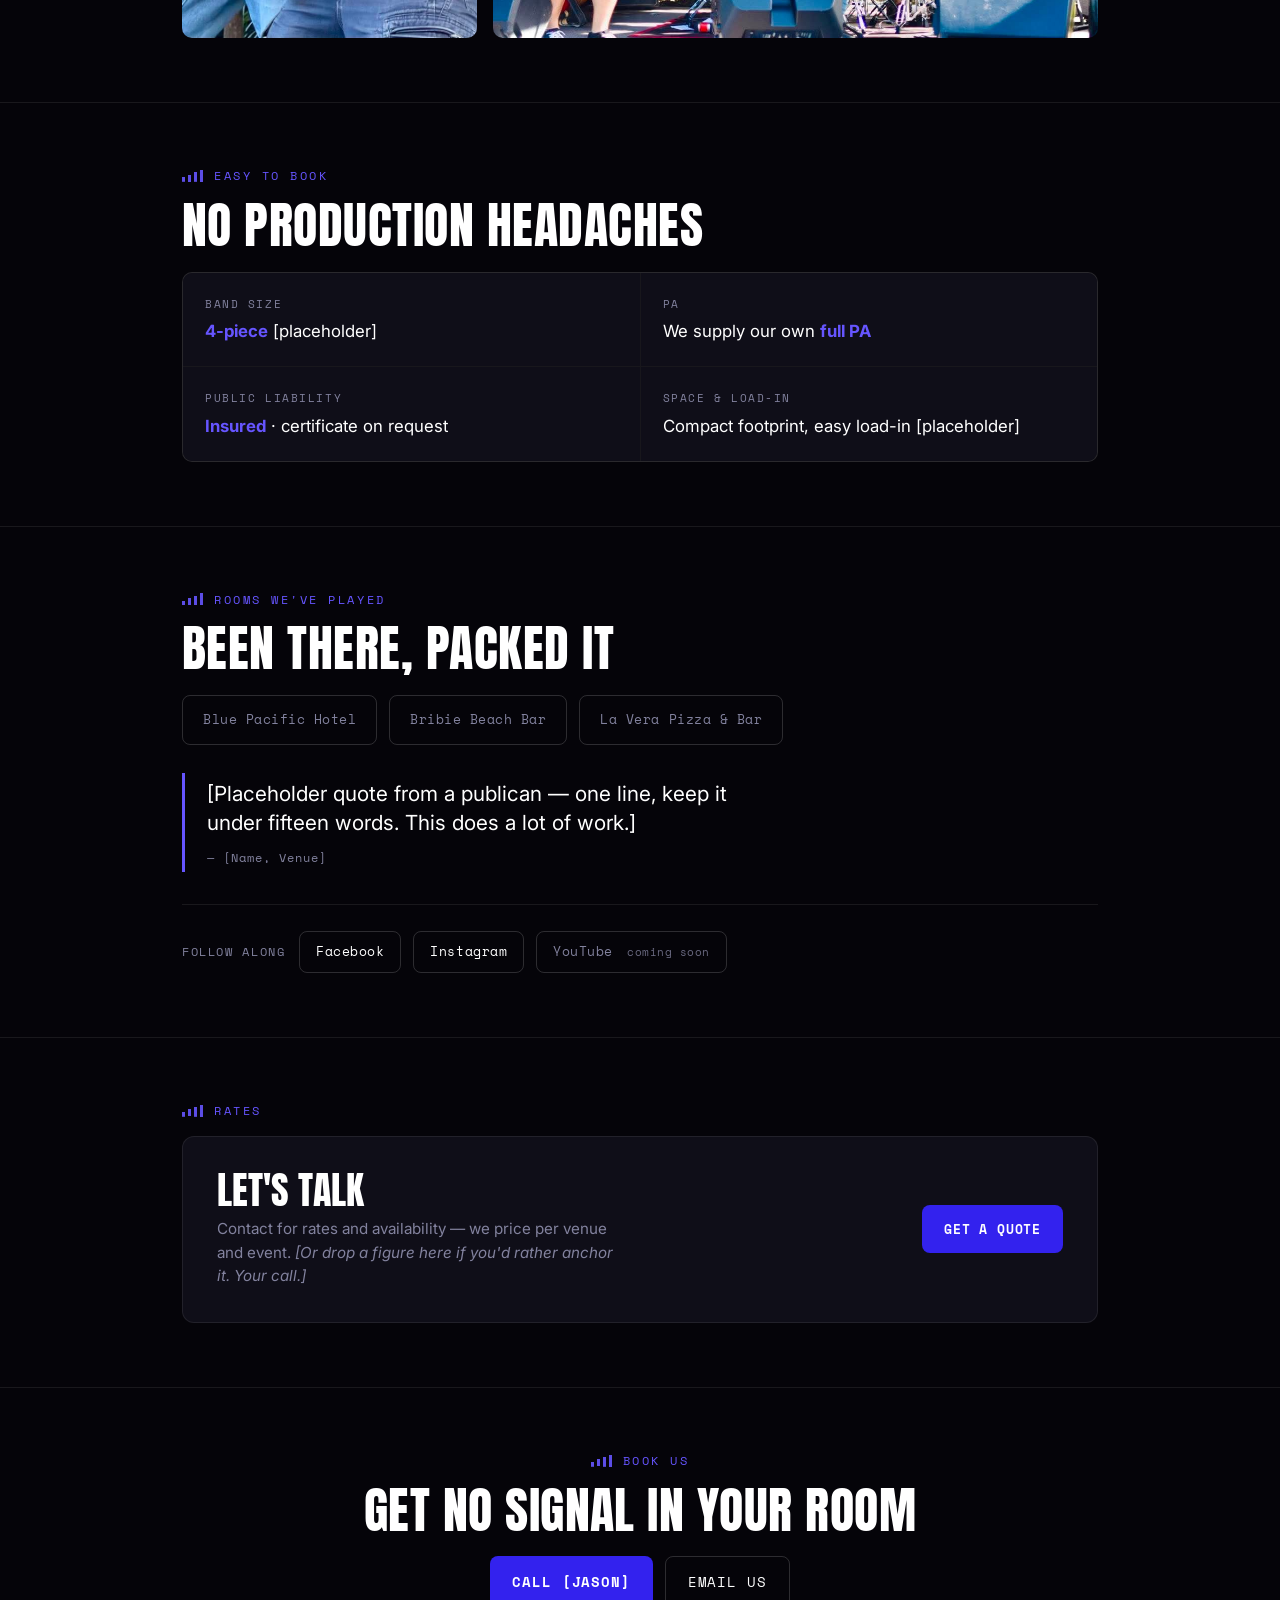
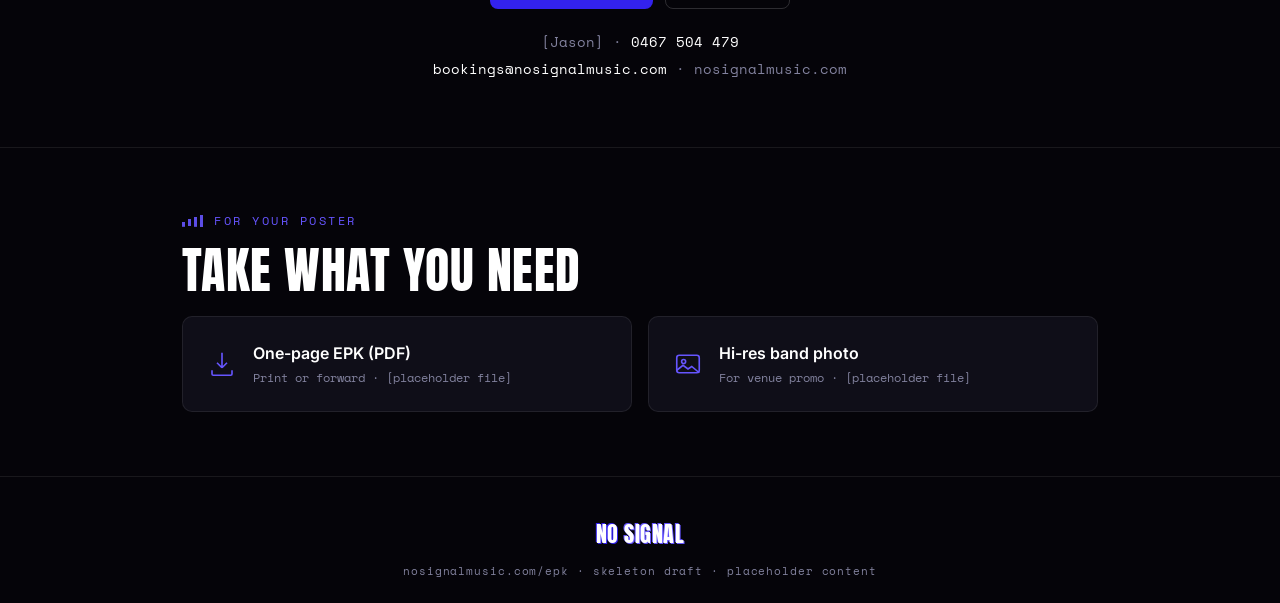
==== commit 9f60fa03: "Add Cloudflare Web Analytics to main site and EPK Same site token, dropped before </body> on both pa" ====
--- a/epk/index.html
+++ b/epk/index.html
@@ -115,22 +115,6 @@
   .tag.fl{background:rgba(102,85,255,.14);color:var(--blue-bright);border:1px solid rgba(102,85,255,.4);}
 
   .video-slot{aspect-ratio:16/9;}
-  .video-frame{position:relative;}
-  .video-play-overlay{
-    position:absolute;inset:0;
-    display:flex;align-items:center;justify-content:center;
-    background:rgba(5,4,9,.28);
-    cursor:pointer;border:none;padding:0;
-    transition:background .2s ease;
-  }
-  .video-play-overlay .glyph{
-    color:#fff;
-    filter:drop-shadow(0 0 14px var(--glow));
-    transition:transform .2s ease,color .2s ease;
-  }
-  .video-play-overlay:hover{background:rgba(5,4,9,.42);}
-  .video-play-overlay:hover .glyph{transform:scale(1.12);color:var(--blue-bright);}
-  .video-play-overlay.is-hidden{display:none;}
   .photo-slot{aspect-ratio:4/3;}
   .photo-frame{position:relative;border-radius:10px;overflow:hidden;background:var(--panel);}
   .photo-frame img{width:100%;height:100%;object-fit:cover;display:block;}
@@ -344,9 +328,9 @@
   <div class="hero-scrim"></div>
   <div class="hero-content wrap">
     <h1 class="hero-name">NO <span class="sig">SIGNAL</span></h1>
-    <p class="hero-hook">High-energy rock covers that fill floors and keep them full.</p>
+    <p class="hero-hook">High-energy rock covers that fill floors and keep them full. <em>[placeholder hook — one line]</em></p>
     <div class="cta-row">
-      <a class="btn btn-primary" href="tel:+61467504479">Call Jason</a>
+      <a class="btn btn-primary" href="tel:+61467504479">Call [Jason]</a>
       <a class="btn btn-ghost" href="#reel">Watch us play</a>
     </div>
   </div>
@@ -357,16 +341,14 @@
   <div class="wrap">
     <div class="eyebrow">See &amp; hear the band</div>
     <h2 class="section-title">The floor, full</h2>
-    <div class="video-slot video-frame" style="border-radius:10px;overflow:hidden;background:var(--panel);">
-      <video id="reel-video" controls preload="metadata" poster="media/reel-thumbnail.jpg" style="width:100%;height:100%;object-fit:cover;display:block;">
-        <source src="media/NoSignal_reel.mp4" type="video/mp4">
-        Your browser doesn't support this video format.
-      </video>
-      <button type="button" id="reel-play-overlay" class="video-play-overlay" aria-label="Play video">
-        <svg class="glyph" width="64" height="64" viewBox="0 0 24 24" fill="none" stroke="currentColor" stroke-width="1.3">
-          <circle cx="12" cy="12" r="10"/><polygon points="10,8 16,12 10,16" fill="currentColor" stroke="none"/>
-        </svg>
-      </button>
+    <!-- TEMP thumbnail — swap for a real reel poster frame. Source: Pexels photo by Sebastian Ervi (pexels.com/photo/people-in-concert-1763075), Pexels License (commercial use OK, no attribution required). -->
+    <div class="slot video-slot" style="background:linear-gradient(rgba(5,4,9,.35),rgba(5,4,9,.88)),url('media/reel-thumbnail.jpg') center/cover no-repeat;">
+      <span class="tag fl">Floats over best audio</span>
+      <svg class="glyph" width="46" height="46" viewBox="0 0 24 24" fill="none" stroke="currentColor" stroke-width="1.3">
+        <circle cx="12" cy="12" r="10"/><polygon points="10,8 16,12 10,16" fill="currentColor" stroke="none"/>
+      </svg>
+      <div class="slot-label">Main reel — 60–90s</div>
+      <div class="slot-spec">Busiest sections, front-loaded. Best bit in first 5s. Lean on wide/crowd shots so our best polished audio can sit under it. Cut tight to 60s if it sags.</div>
     </div>
   </div>
 </section>
@@ -377,11 +359,11 @@
     <div>
       <div class="eyebrow">Who we are</div>
       <h2 class="section-title">Four of us,<br>one loud room</h2>
-      <p class="lede">Heavy riffs, big hooks, no filler. We play rock that's built to be felt, not just heard.</p>
-      <p>Our goal every set: get the crowd singing, moving, and staying till the last song.</p>
+      <p class="lede">[Placeholder — two or three sentences on what you play and why a room responds to it. Keep it tight, this is scroll-down material, not a manifesto.]</p>
+      <p>[Second placeholder line — the "why". Covers that move a crowd, not a jukebox. Something with a bit of personality.]</p>
     </div>
     <div class="photo-frame photo-slot">
-      <img src="media/full_band.jpg" alt="No Signal performing live on stage">
+      <img src="media/hero_band.jpg" alt="No Signal performing live on stage">
     </div>
   </div>
 </section>
@@ -440,7 +422,7 @@
         <img src="media/singer.jpg" alt="No Signal singer performing at the mic">
       </div>
       <div class="photo-frame photo-slot wide">
-        <img src="media/blueys crowd2.jpg" alt="No Signal — full band on stage">
+        <img src="media/full_band.jpg" alt="No Signal — full band on stage">
       </div>
     </div>
   </div>
@@ -452,10 +434,10 @@
     <div class="eyebrow">Easy to book</div>
     <h2 class="section-title">No production headaches</h2>
     <div class="spec-list">
-      <div class="spec-item"><div class="k">Band size</div><div class="v"><strong>4-piece. </strong>Bass, Guitars and Drums</div><br>What we play is what you hear</div>
-      <div class="spec-item"><div class="k">PA</div><div class="v">We can supply our own <strong>full PA</strong></div></div>
+      <div class="spec-item"><div class="k">Band size</div><div class="v"><strong>4-piece</strong> [placeholder]</div></div>
+      <div class="spec-item"><div class="k">PA</div><div class="v">We supply our own <strong>full PA</strong></div></div>
       <div class="spec-item"><div class="k">Public liability</div><div class="v"><strong>Insured</strong> · certificate on request</div></div>
-      <div class="spec-item"><div class="k">Space &amp; load-in</div><div class="v">Compact footprint, easy load-in</div></div>
+      <div class="spec-item"><div class="k">Space &amp; load-in</div><div class="v">Compact footprint, easy load-in [placeholder]</div></div>
     </div>
   </div>
 </section>
@@ -471,8 +453,8 @@
       <div class="venue-chip">La Vera Pizza &amp; Bar</div>
     </div>
     <blockquote>
-      Amazing entertainers! Always Bring a crowd
-      <cite>— Jo Fraser, Blue Pacific Hotel</cite>
+      [Placeholder quote from a publican — one line, keep it under fifteen words. This does a lot of work.]
+      <cite>— [Name, Venue]</cite>
     </blockquote>
     <div class="follow-row">
       <span class="follow-label">Follow along</span>
@@ -490,7 +472,7 @@
     <div class="rates-box">
       <div>
         <div class="big">Let's talk</div>
-        <div class="sub">Contact for rates and availability — we price per venue and event.</em></div>
+        <div class="sub">Contact for rates and availability — we price per venue and event. <em>[Or drop a figure here if you'd rather anchor it. Your call.]</em></div>
       </div>
       <a class="btn btn-primary" href="tel:+61467504479">Get a quote</a>
     </div>
@@ -507,7 +489,7 @@
       <a class="btn btn-ghost" href="mailto:bookings@nosignalmusic.com">Email us</a>
     </div>
     <div class="contact-lines">
-      <a href="tel:+61467504479">0467 504 479</a><br>
+      [Jason] · <a href="tel:+61467504479">0467 504 479</a><br>
       <a href="mailto:bookings@nosignalmusic.com">bookings@nosignalmusic.com</a> · nosignalmusic.com
     </div>
   </div>
@@ -519,13 +501,13 @@
     <div class="eyebrow">For your poster</div>
     <h2 class="section-title">Take what you need</h2>
     <div class="downloads">
-      <a class="dl-card" href="media/No-Signal-EPK.pdf" download="No Signal EPK.pdf">
+      <a class="dl-card" href="#">
         <svg class="glyph" width="30" height="30" viewBox="0 0 24 24" fill="none" stroke="currentColor" stroke-width="1.3"><path d="M12 3v12m0 0l-4-4m4 4l4-4"/><path d="M4 17v3a1 1 0 001 1h14a1 1 0 001-1v-3"/></svg>
-        <div><div class="t">One-page EPK (PDF)</div><div class="d">Print or forward</div></div>
+        <div><div class="t">One-page EPK (PDF)</div><div class="d">Print or forward · [placeholder file]</div></div>
       </a>
-      <a class="dl-card" href="media/No%20Signal%20Banner.jpg" download="No Signal Banner.jpg">
+      <a class="dl-card" href="#">
         <svg class="glyph" width="30" height="30" viewBox="0 0 24 24" fill="none" stroke="currentColor" stroke-width="1.3"><rect x="3" y="5" width="18" height="14" rx="2"/><circle cx="8.5" cy="10" r="1.6"/><path d="M3 17l5-4 4 3 3-2 6 5"/></svg>
-        <div><div class="t">Hi-res band photo</div><div class="d">For venue promo</div></div>
+        <div><div class="t">Hi-res band photo</div><div class="d">For venue promo · [placeholder file]</div></div>
       </a>
     </div>
   </div>
@@ -534,7 +516,7 @@
 <footer>
   <div class="wrap">
     <div class="mark">NO <span class="sig">SIGNAL</span></div>
-    <small>nosignalmusic.com/epk</small>
+    <small>nosignalmusic.com/epk · skeleton draft · placeholder content</small>
   </div>
 </footer>
 
@@ -549,16 +531,9 @@
   if (heroVideo && !window.matchMedia('(prefers-reduced-motion: reduce)').matches) {
     heroVideo.play().catch(function(){});
   }
-
-  var reelVideo = document.getElementById('reel-video');
-  var reelOverlay = document.getElementById('reel-play-overlay');
-  if (reelVideo && reelOverlay) {
-    reelOverlay.addEventListener('click', function(){
-      reelOverlay.classList.add('is-hidden');
-      reelVideo.play().catch(function(){});
-    });
-  }
 </script>
+
+<!-- Cloudflare Web Analytics --><script type='module' src='https://static.cloudflareinsights.com/beacon.min.js' data-cf-beacon='{"token": "9b5f95b2294747f0bf48a04da9910137"}'></script><!-- End Cloudflare Web Analytics -->
 
 </body>
 </html>
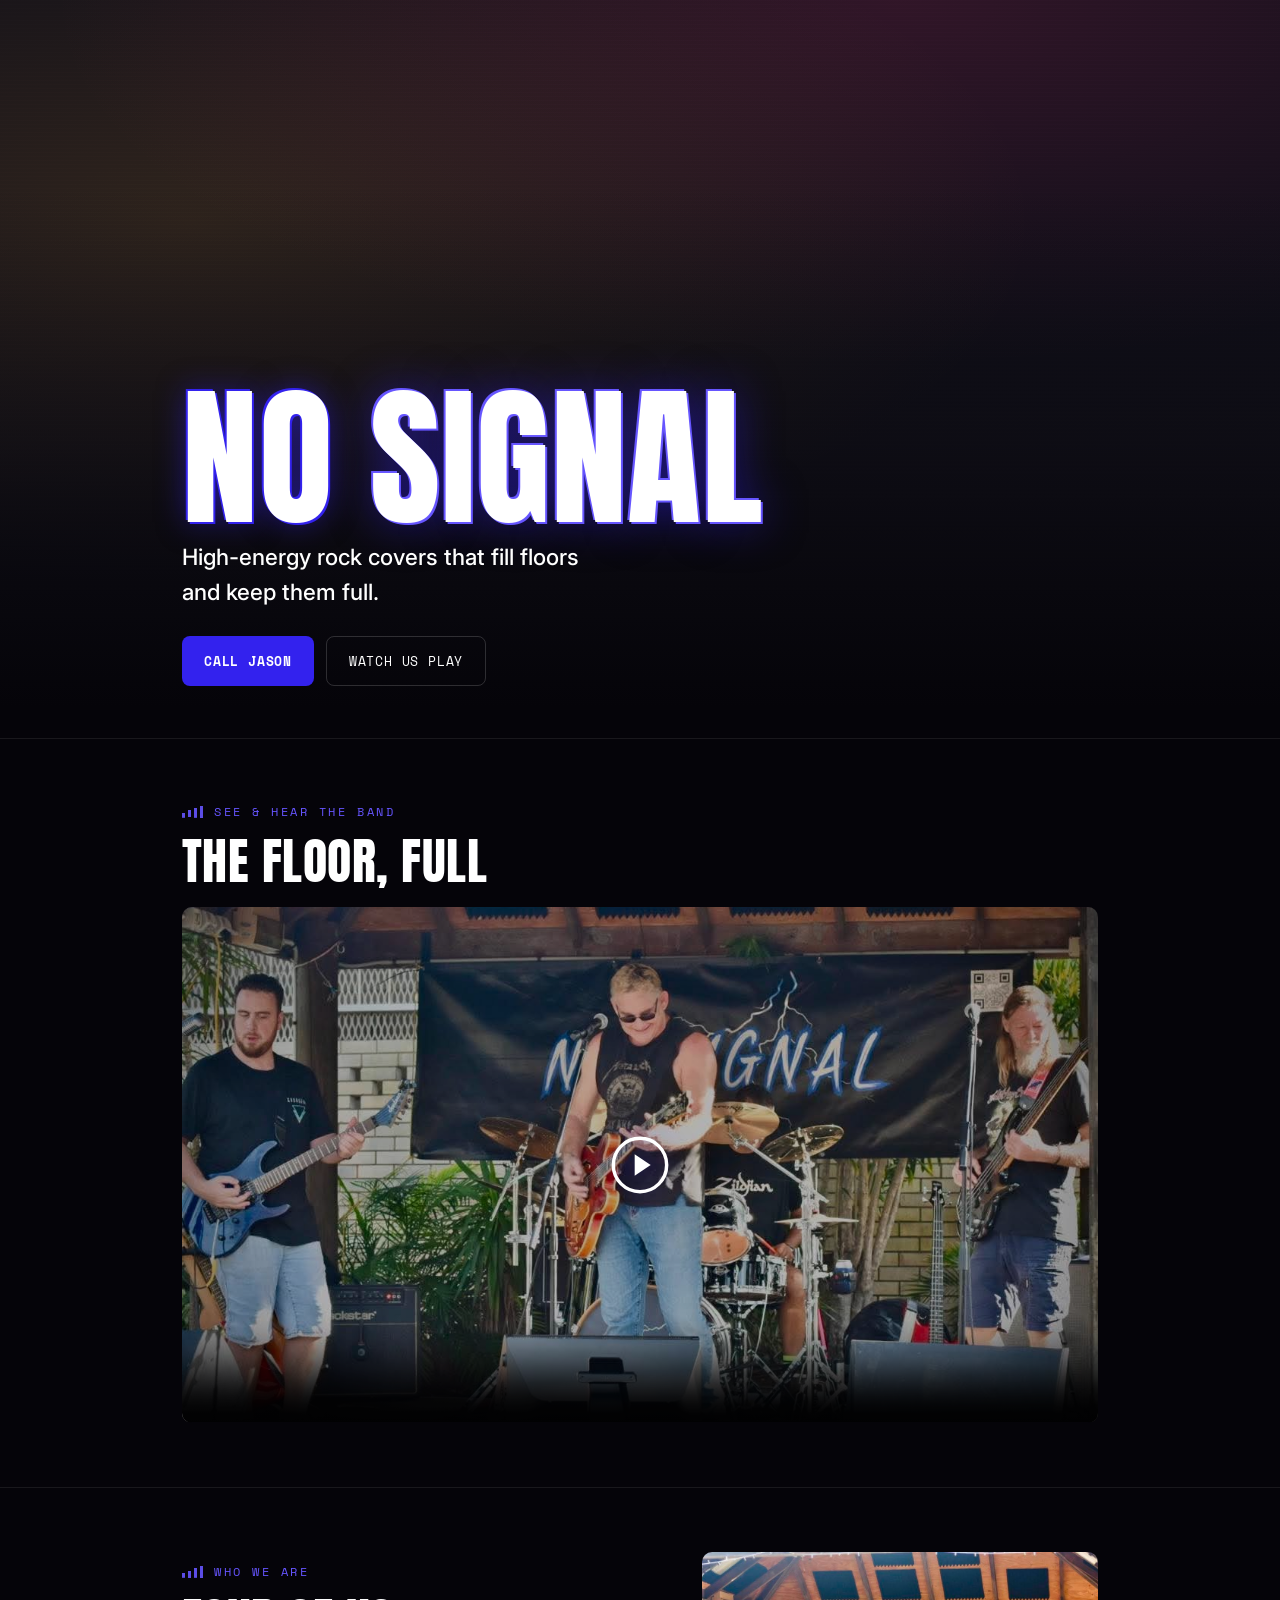
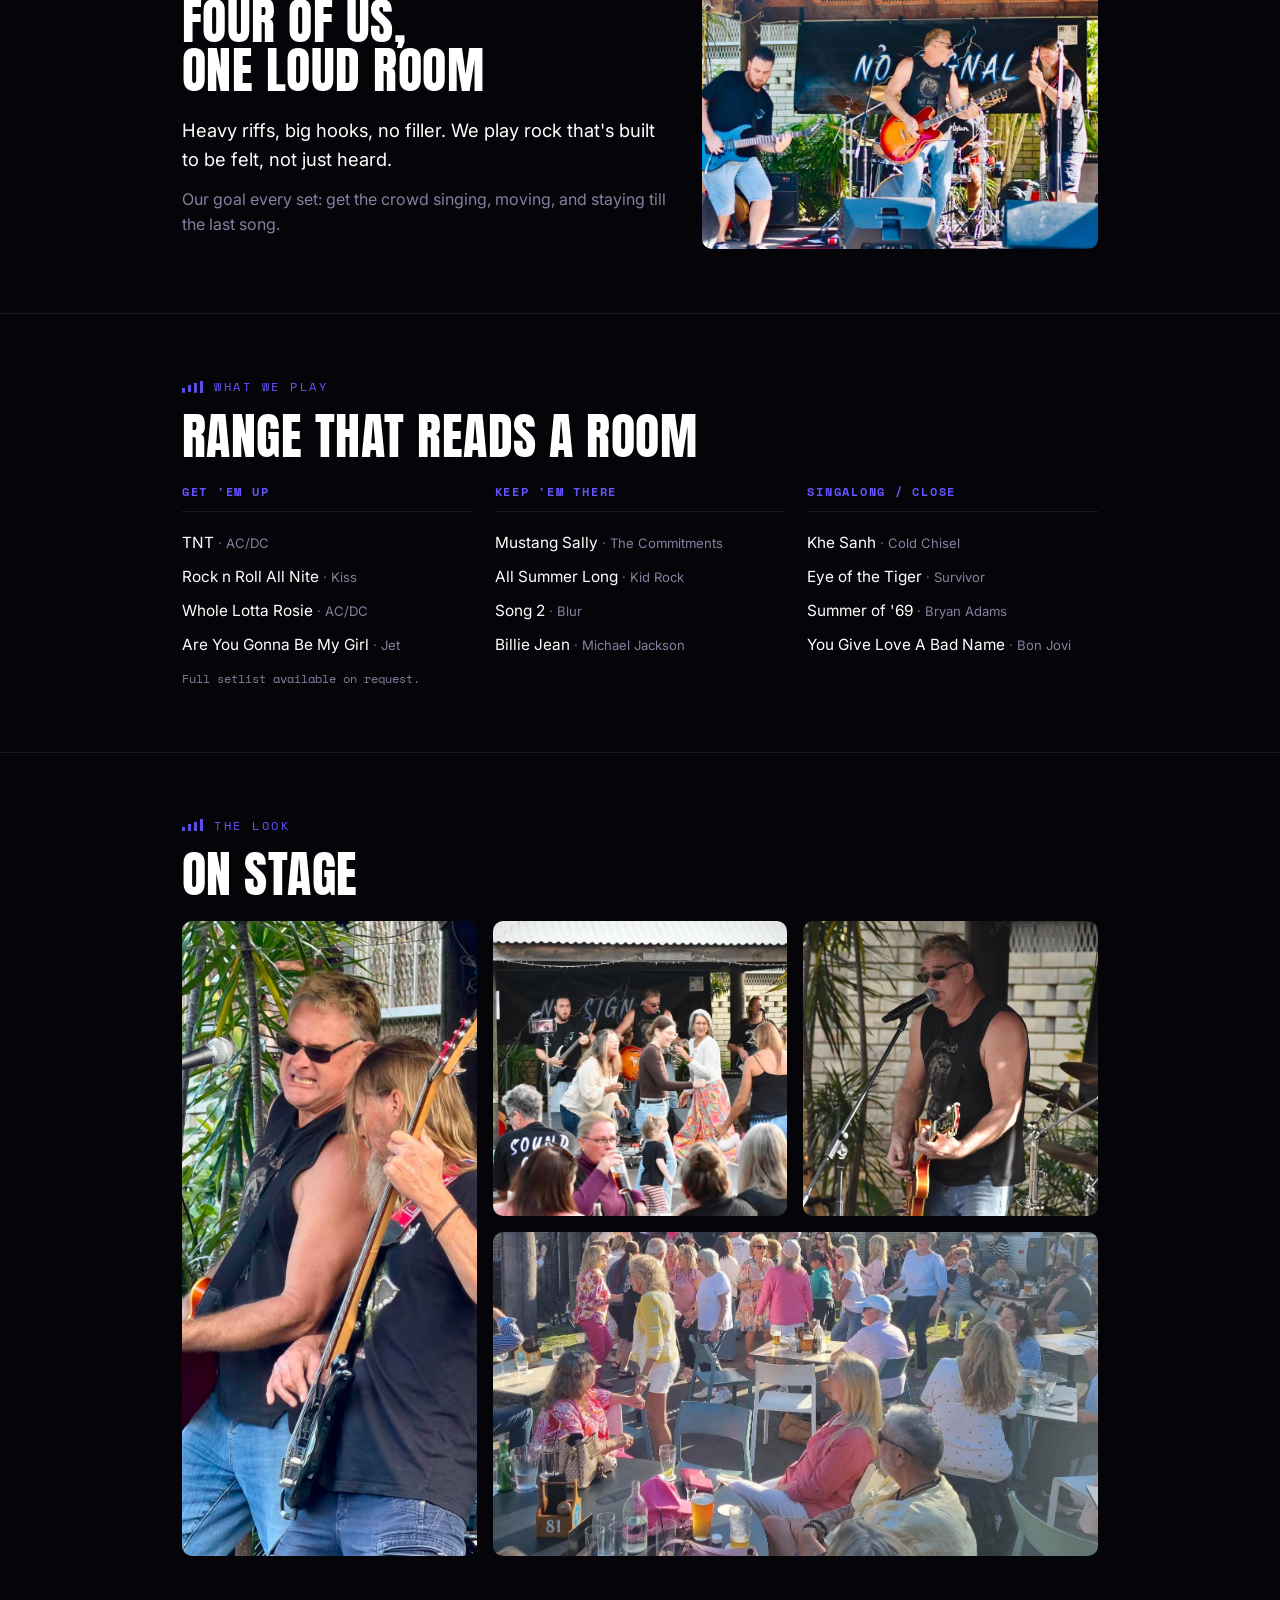
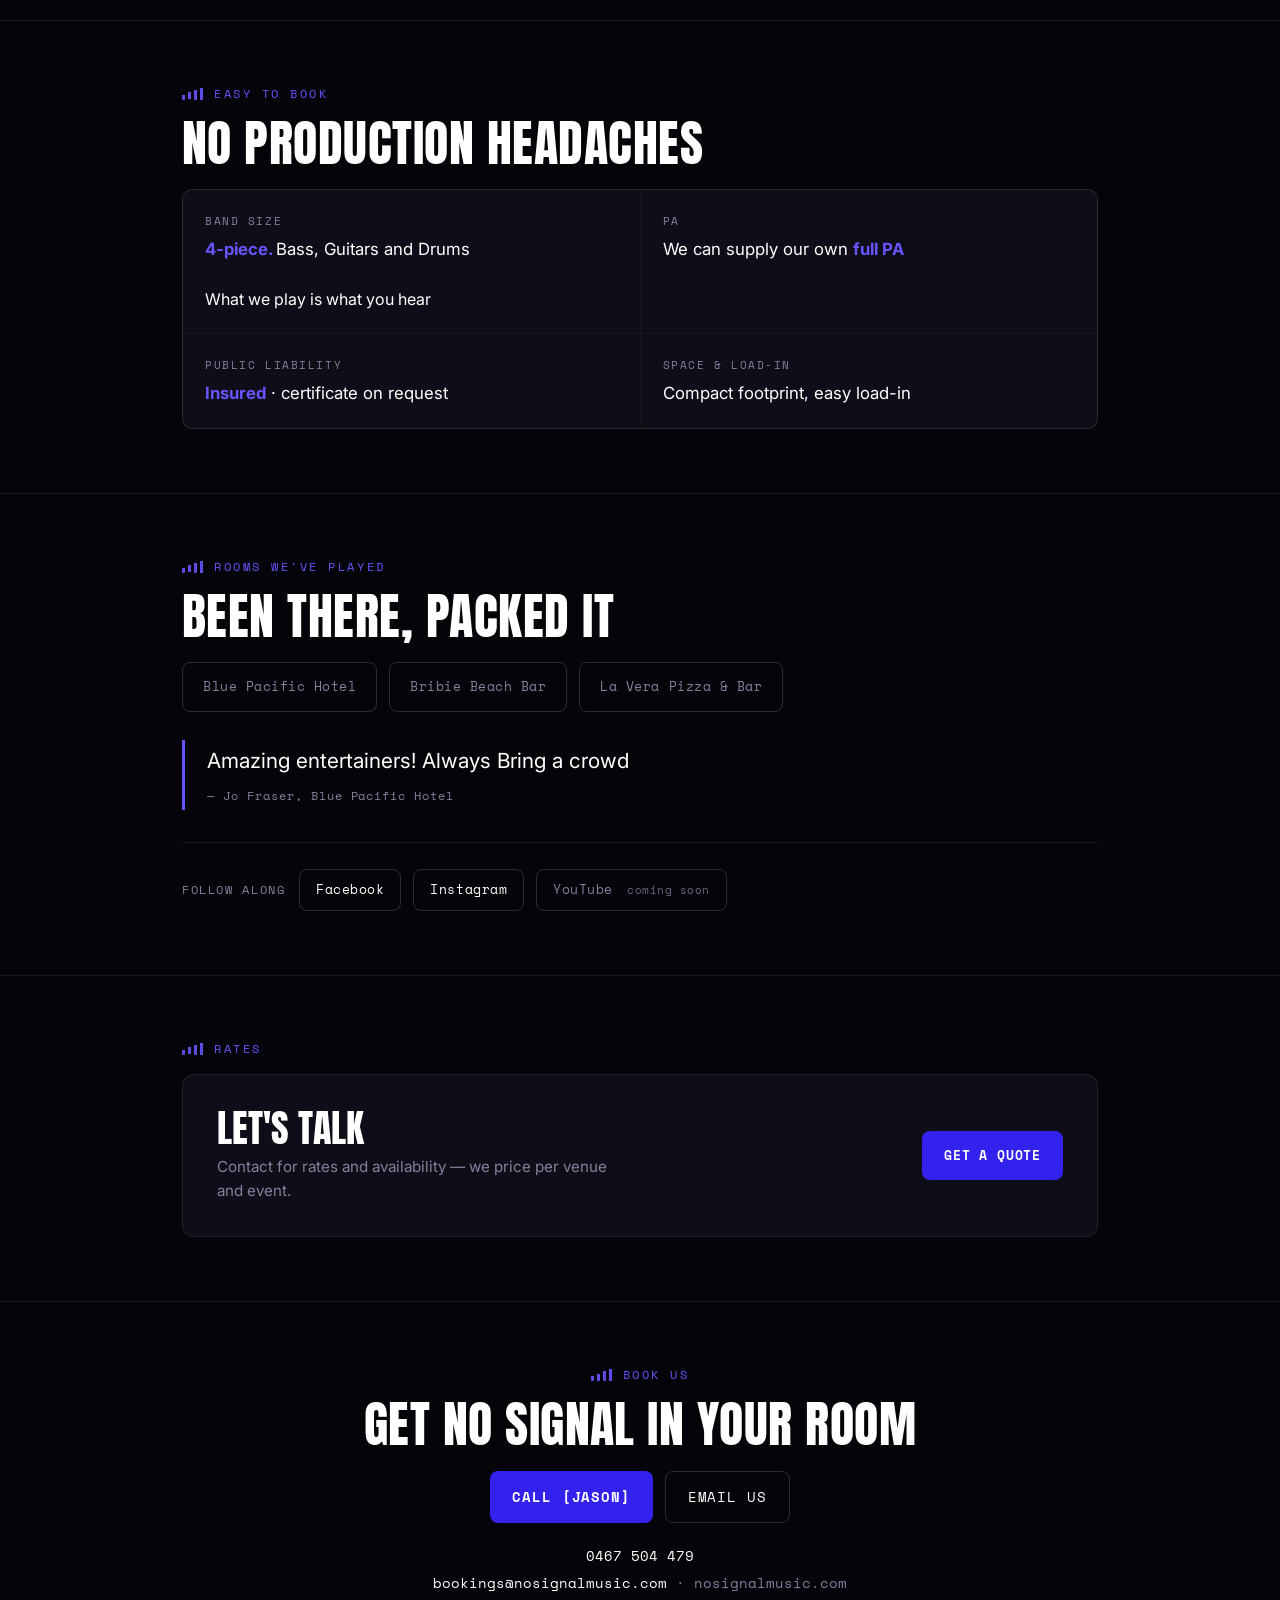
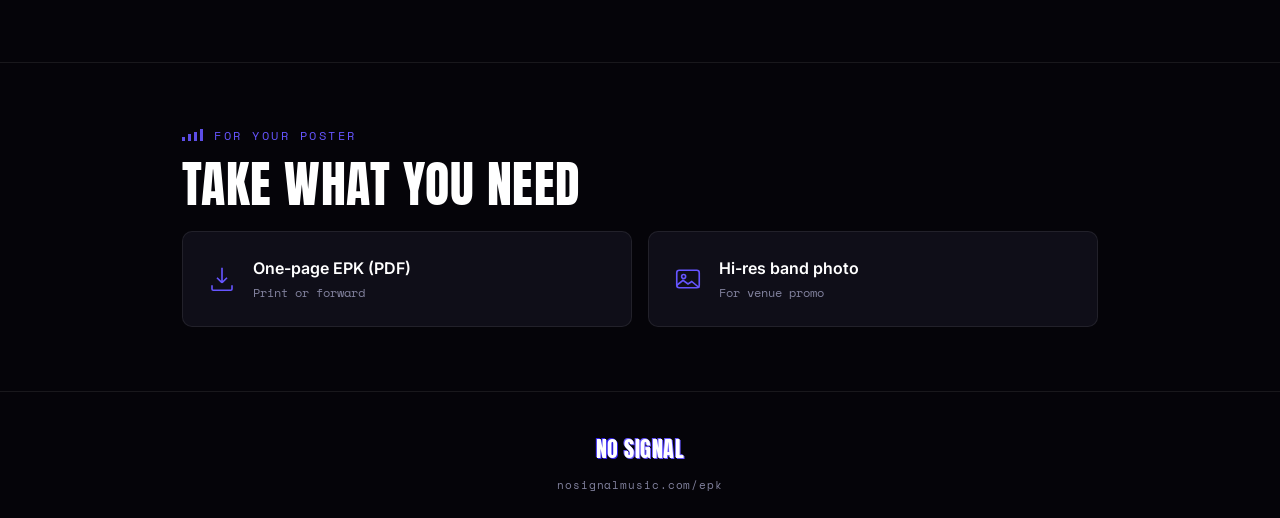
==== commit 751b01af: "Merge pull request #14 from siborg71/change-011 Add Cloudflare Web Analytics to main site and EPK" ====
--- a/epk/index.html
+++ b/epk/index.html
@@ -115,6 +115,22 @@
   .tag.fl{background:rgba(102,85,255,.14);color:var(--blue-bright);border:1px solid rgba(102,85,255,.4);}
 
   .video-slot{aspect-ratio:16/9;}
+  .video-frame{position:relative;}
+  .video-play-overlay{
+    position:absolute;inset:0;
+    display:flex;align-items:center;justify-content:center;
+    background:rgba(5,4,9,.28);
+    cursor:pointer;border:none;padding:0;
+    transition:background .2s ease;
+  }
+  .video-play-overlay .glyph{
+    color:#fff;
+    filter:drop-shadow(0 0 14px var(--glow));
+    transition:transform .2s ease,color .2s ease;
+  }
+  .video-play-overlay:hover{background:rgba(5,4,9,.42);}
+  .video-play-overlay:hover .glyph{transform:scale(1.12);color:var(--blue-bright);}
+  .video-play-overlay.is-hidden{display:none;}
   .photo-slot{aspect-ratio:4/3;}
   .photo-frame{position:relative;border-radius:10px;overflow:hidden;background:var(--panel);}
   .photo-frame img{width:100%;height:100%;object-fit:cover;display:block;}
@@ -328,9 +344,9 @@
   <div class="hero-scrim"></div>
   <div class="hero-content wrap">
     <h1 class="hero-name">NO <span class="sig">SIGNAL</span></h1>
-    <p class="hero-hook">High-energy rock covers that fill floors and keep them full. <em>[placeholder hook — one line]</em></p>
+    <p class="hero-hook">High-energy rock covers that fill floors and keep them full.</p>
     <div class="cta-row">
-      <a class="btn btn-primary" href="tel:+61467504479">Call [Jason]</a>
+      <a class="btn btn-primary" href="tel:+61467504479">Call Jason</a>
       <a class="btn btn-ghost" href="#reel">Watch us play</a>
     </div>
   </div>
@@ -341,14 +357,16 @@
   <div class="wrap">
     <div class="eyebrow">See &amp; hear the band</div>
     <h2 class="section-title">The floor, full</h2>
-    <!-- TEMP thumbnail — swap for a real reel poster frame. Source: Pexels photo by Sebastian Ervi (pexels.com/photo/people-in-concert-1763075), Pexels License (commercial use OK, no attribution required). -->
-    <div class="slot video-slot" style="background:linear-gradient(rgba(5,4,9,.35),rgba(5,4,9,.88)),url('media/reel-thumbnail.jpg') center/cover no-repeat;">
-      <span class="tag fl">Floats over best audio</span>
-      <svg class="glyph" width="46" height="46" viewBox="0 0 24 24" fill="none" stroke="currentColor" stroke-width="1.3">
-        <circle cx="12" cy="12" r="10"/><polygon points="10,8 16,12 10,16" fill="currentColor" stroke="none"/>
-      </svg>
-      <div class="slot-label">Main reel — 60–90s</div>
-      <div class="slot-spec">Busiest sections, front-loaded. Best bit in first 5s. Lean on wide/crowd shots so our best polished audio can sit under it. Cut tight to 60s if it sags.</div>
+    <div class="video-slot video-frame" style="border-radius:10px;overflow:hidden;background:var(--panel);">
+      <video id="reel-video" controls preload="metadata" poster="media/reel-thumbnail.jpg" style="width:100%;height:100%;object-fit:cover;display:block;">
+        <source src="media/NoSignal_reel.mp4" type="video/mp4">
+        Your browser doesn't support this video format.
+      </video>
+      <button type="button" id="reel-play-overlay" class="video-play-overlay" aria-label="Play video">
+        <svg class="glyph" width="64" height="64" viewBox="0 0 24 24" fill="none" stroke="currentColor" stroke-width="1.3">
+          <circle cx="12" cy="12" r="10"/><polygon points="10,8 16,12 10,16" fill="currentColor" stroke="none"/>
+        </svg>
+      </button>
     </div>
   </div>
 </section>
@@ -359,11 +377,11 @@
     <div>
       <div class="eyebrow">Who we are</div>
       <h2 class="section-title">Four of us,<br>one loud room</h2>
-      <p class="lede">[Placeholder — two or three sentences on what you play and why a room responds to it. Keep it tight, this is scroll-down material, not a manifesto.]</p>
-      <p>[Second placeholder line — the "why". Covers that move a crowd, not a jukebox. Something with a bit of personality.]</p>
+      <p class="lede">Heavy riffs, big hooks, no filler. We play rock that's built to be felt, not just heard.</p>
+      <p>Our goal every set: get the crowd singing, moving, and staying till the last song.</p>
     </div>
     <div class="photo-frame photo-slot">
-      <img src="media/hero_band.jpg" alt="No Signal performing live on stage">
+      <img src="media/full_band.jpg" alt="No Signal performing live on stage">
     </div>
   </div>
 </section>
@@ -422,7 +440,7 @@
         <img src="media/singer.jpg" alt="No Signal singer performing at the mic">
       </div>
       <div class="photo-frame photo-slot wide">
-        <img src="media/full_band.jpg" alt="No Signal — full band on stage">
+        <img src="media/blueys crowd2.jpg" alt="No Signal — full band on stage">
       </div>
     </div>
   </div>
@@ -434,10 +452,10 @@
     <div class="eyebrow">Easy to book</div>
     <h2 class="section-title">No production headaches</h2>
     <div class="spec-list">
-      <div class="spec-item"><div class="k">Band size</div><div class="v"><strong>4-piece</strong> [placeholder]</div></div>
-      <div class="spec-item"><div class="k">PA</div><div class="v">We supply our own <strong>full PA</strong></div></div>
+      <div class="spec-item"><div class="k">Band size</div><div class="v"><strong>4-piece. </strong>Bass, Guitars and Drums</div><br>What we play is what you hear</div>
+      <div class="spec-item"><div class="k">PA</div><div class="v">We can supply our own <strong>full PA</strong></div></div>
       <div class="spec-item"><div class="k">Public liability</div><div class="v"><strong>Insured</strong> · certificate on request</div></div>
-      <div class="spec-item"><div class="k">Space &amp; load-in</div><div class="v">Compact footprint, easy load-in [placeholder]</div></div>
+      <div class="spec-item"><div class="k">Space &amp; load-in</div><div class="v">Compact footprint, easy load-in</div></div>
     </div>
   </div>
 </section>
@@ -453,8 +471,8 @@
       <div class="venue-chip">La Vera Pizza &amp; Bar</div>
     </div>
     <blockquote>
-      [Placeholder quote from a publican — one line, keep it under fifteen words. This does a lot of work.]
-      <cite>— [Name, Venue]</cite>
+      Amazing entertainers! Always Bring a crowd
+      <cite>— Jo Fraser, Blue Pacific Hotel</cite>
     </blockquote>
     <div class="follow-row">
       <span class="follow-label">Follow along</span>
@@ -472,7 +490,7 @@
     <div class="rates-box">
       <div>
         <div class="big">Let's talk</div>
-        <div class="sub">Contact for rates and availability — we price per venue and event. <em>[Or drop a figure here if you'd rather anchor it. Your call.]</em></div>
+        <div class="sub">Contact for rates and availability — we price per venue and event.</em></div>
       </div>
       <a class="btn btn-primary" href="tel:+61467504479">Get a quote</a>
     </div>
@@ -489,7 +507,7 @@
       <a class="btn btn-ghost" href="mailto:bookings@nosignalmusic.com">Email us</a>
     </div>
     <div class="contact-lines">
-      [Jason] · <a href="tel:+61467504479">0467 504 479</a><br>
+      <a href="tel:+61467504479">0467 504 479</a><br>
       <a href="mailto:bookings@nosignalmusic.com">bookings@nosignalmusic.com</a> · nosignalmusic.com
     </div>
   </div>
@@ -501,13 +519,13 @@
     <div class="eyebrow">For your poster</div>
     <h2 class="section-title">Take what you need</h2>
     <div class="downloads">
-      <a class="dl-card" href="#">
+      <a class="dl-card" href="media/No-Signal-EPK.pdf" download="No Signal EPK.pdf">
         <svg class="glyph" width="30" height="30" viewBox="0 0 24 24" fill="none" stroke="currentColor" stroke-width="1.3"><path d="M12 3v12m0 0l-4-4m4 4l4-4"/><path d="M4 17v3a1 1 0 001 1h14a1 1 0 001-1v-3"/></svg>
-        <div><div class="t">One-page EPK (PDF)</div><div class="d">Print or forward · [placeholder file]</div></div>
+        <div><div class="t">One-page EPK (PDF)</div><div class="d">Print or forward</div></div>
       </a>
-      <a class="dl-card" href="#">
+      <a class="dl-card" href="media/No%20Signal%20Banner.jpg" download="No Signal Banner.jpg">
         <svg class="glyph" width="30" height="30" viewBox="0 0 24 24" fill="none" stroke="currentColor" stroke-width="1.3"><rect x="3" y="5" width="18" height="14" rx="2"/><circle cx="8.5" cy="10" r="1.6"/><path d="M3 17l5-4 4 3 3-2 6 5"/></svg>
-        <div><div class="t">Hi-res band photo</div><div class="d">For venue promo · [placeholder file]</div></div>
+        <div><div class="t">Hi-res band photo</div><div class="d">For venue promo</div></div>
       </a>
     </div>
   </div>
@@ -516,7 +534,7 @@
 <footer>
   <div class="wrap">
     <div class="mark">NO <span class="sig">SIGNAL</span></div>
-    <small>nosignalmusic.com/epk · skeleton draft · placeholder content</small>
+    <small>nosignalmusic.com/epk</small>
   </div>
 </footer>
 
@@ -531,6 +549,15 @@
   if (heroVideo && !window.matchMedia('(prefers-reduced-motion: reduce)').matches) {
     heroVideo.play().catch(function(){});
   }
+
+  var reelVideo = document.getElementById('reel-video');
+  var reelOverlay = document.getElementById('reel-play-overlay');
+  if (reelVideo && reelOverlay) {
+    reelOverlay.addEventListener('click', function(){
+      reelOverlay.classList.add('is-hidden');
+      reelVideo.play().catch(function(){});
+    });
+  }
 </script>
 
 <!-- Cloudflare Web Analytics --><script type='module' src='https://static.cloudflareinsights.com/beacon.min.js' data-cf-beacon='{"token": "9b5f95b2294747f0bf48a04da9910137"}'></script><!-- End Cloudflare Web Analytics -->
